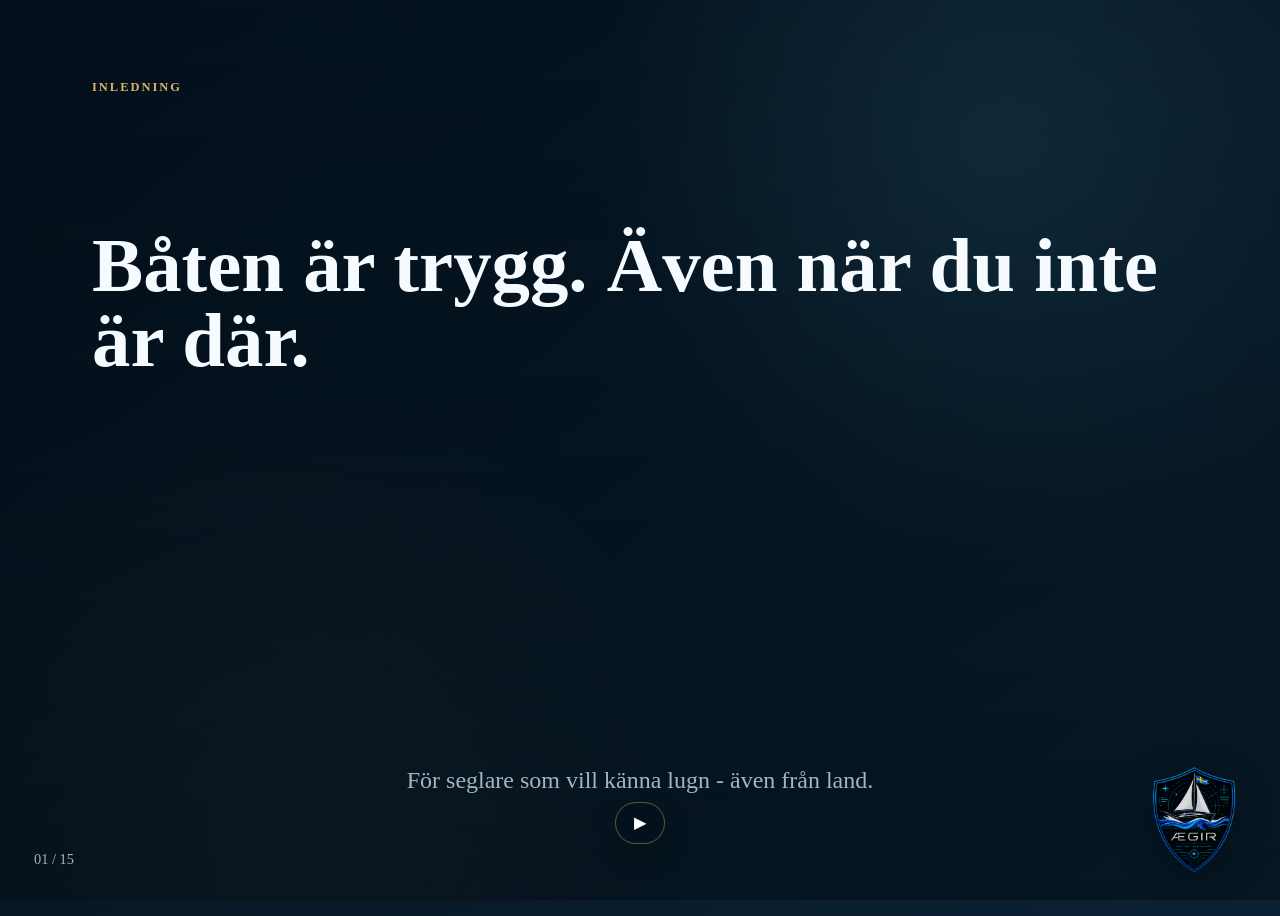
==== index.html @ 5b66734c "Rename Aegir_presentation_final_reviderad_story_v2.html to index.html" ====
﻿<!doctype html>
<html lang="sv">
<head>
  <meta charset="utf-8" />
  <meta name="viewport" content="width=device-width, initial-scale=1" />
  <title>Aegir Telltale - Reviderad Story v2</title>
  <link rel="stylesheet" href="aegir-presentation.css" />
  <link rel="stylesheet" href="aegir-deck-theme.css" />
  <style>
    :root {
      --aegir-navy: #071826;
      --aegir-navy-2: #0b2235;
      --aegir-ink: #eaf6ff;
      --aegir-muted: #9fb6c6;
      --aegir-line: rgba(160, 210, 230, 0.22);
      --aegir-card: rgba(6, 20, 32, 0.68);
      --aegir-card-strong: rgba(9, 31, 48, 0.82);
      --aegir-gold: #d8b36a;
      --aegir-green: #55d68a;
      --aegir-red: #ff6b6b;
      --aegir-blue: #78c8ff;
    }

    body {
      background:
        radial-gradient(circle at 78% 16%, rgba(69, 151, 184, 0.18), transparent 32%),
        linear-gradient(135deg, #04111d 0%, #071826 48%, #0b2235 100%);
      color: var(--aegir-ink);
    }

    .water-background {
      position: fixed;
      inset: 0;
      width: 100%;
      height: 100%;
      object-fit: cover;
      opacity: 0.3;
      z-index: -3;
      filter: saturate(0.9) contrast(1.08) brightness(0.78);
    }

    .deck-shell {
      min-height: 100vh;
      position: relative;
      overflow: hidden;
    }

    .deck-shell::before {
      content: "";
      position: fixed;
      inset: 0;
      pointer-events: none;
      background:
        linear-gradient(180deg, rgba(2, 10, 17, 0.1), rgba(2, 10, 17, 0.48)),
        radial-gradient(circle at 22% 92%, rgba(216, 179, 106, 0.06), transparent 34%);
      z-index: -2;
    }

    .deck-bg,
    .aegir-atmosphere,
    .aegir-vignette,
    .aegir-scanlines,
    .aegir-water-shimmer {
      opacity: 0.18 !important;
    }

    .aegir-vignette {
      background: radial-gradient(ellipse 100% 100% at 50% 50%, transparent 68%, rgba(0, 0, 0, 0.22) 100%) !important;
    }

    .aegir-water-shimmer {
      background: linear-gradient(to top, rgba(0, 30, 55, 0.32), rgba(4, 18, 38, 0.18) 30%, transparent) !important;
    }

    .slide {
      display: none;
      min-height: 100vh;
      padding: 72px 84px 74px;
      box-sizing: border-box;
      position: relative;
      --title-left: 84px;
      --title-top: 72px;
    }

    .slide.active {
      display: grid;
      align-items: center;
    }

    .slide-inner {
      width: min(1180px, 100%);
      margin: 0 auto;
      padding-top: 138px;
      box-sizing: border-box;
    }

    .slide-center {
      display: grid;
      place-items: center;
      text-align: center;
      gap: 26px;
    }

    .eyebrow {
      color: var(--aegir-gold);
      text-transform: uppercase;
      font-size: 0.78rem;
      letter-spacing: 0.16em;
      font-weight: 700;
      margin-bottom: 12px;
    }

    .slide > .slide-inner > .eyebrow,
    .slide > .slide-inner > div:first-child > .eyebrow {
      position: absolute;
      top: var(--title-top);
      left: var(--title-left);
      margin: 0;
      text-align: left;
    }

    h1,
    h2 {
      margin: 0;
      line-height: 1.02;
      letter-spacing: 0;
      color: #f5fbff;
    }

    .slide > .slide-inner > h1,
    .slide > .slide-inner > h2,
    .slide > .slide-inner > div:first-child > h1,
    .slide > .slide-inner > div:first-child > h2 {
      position: absolute;
      top: calc(var(--title-top) + 28px);
      left: var(--title-left);
      width: min(1080px, calc(100vw - 168px));
      max-width: calc(100vw - 168px);
      text-align: left;
      white-space: normal;
    }

    .intro-slide.active {
      display: grid;
      align-items: center;
    }

    .intro-slide > .slide-inner {
      width: min(1040px, 100%);
      padding-top: 0;
      margin: 0 auto;
      display: grid;
      justify-items: start;
      text-align: left;
      gap: 16px;
    }

    .intro-slide > .slide-inner > div:first-child {
      display: grid;
      justify-items: start;
      gap: 14px;
    }

    .intro-slide > .slide-inner > div:first-child > .eyebrow,
    .intro-slide > .slide-inner > div:first-child > h1 {
      position: static !important;
      left: auto;
      top: auto;
      width: auto;
      max-width: 940px;
      text-align: left;
    }

    .intro-slide h1 {
      font-size: clamp(3.2rem, 6vw, 5.7rem);
      line-height: 0.98;
      margin-top: 120px;
    }

    .intro-slide .subtitle {
      position: absolute;
      left: 50%;
      bottom: 112px;
      transform: translateX(-50%);
      margin: 0;
      width: min(780px, calc(100vw - 48px));
      max-width: 780px;
      text-align: center;
      font-size: clamp(1.15rem, 2vw, 1.5rem);
    }

    .intro-slide .sound-placeholder {
      position: absolute;
      left: 50%;
      bottom: 64px;
      transform: translateX(-50%);
      margin: 0;
    }

    h1 {
      max-width: 920px;
      font-size: clamp(3.3rem, 7vw, 6.6rem);
    }

    h2 {
      font-size: clamp(2.6rem, 5.4vw, 5.2rem);
    }

    .subtitle {
      margin: 14px 0 0;
      color: var(--aegir-muted);
      font-size: clamp(1.1rem, 2vw, 1.55rem);
      line-height: 1.35;
      max-width: 900px;
    }

    .speaker-notes,
    .hidden-notes {
      display: none;
    }

    .corner-mark {
      position: absolute;
      top: 34px;
      right: 44px;
      display: flex;
      align-items: center;
      gap: 12px;
      color: rgba(245, 251, 255, 0.82);
      font-weight: 700;
      font-size: 0.95rem;
    }

    .corner-mark img {
      width: 42px;
      height: 42px;
      object-fit: contain;
    }

    .sound-placeholder {
      border: 1px solid rgba(216, 179, 106, 0.34);
      color: var(--aegir-gold);
      padding: 9px 14px;
      border-radius: 999px;
      font-size: 0.86rem;
      background: rgba(4, 17, 29, 0.58);
    }

    .audio-play-button {
      border: 1px solid rgba(216, 179, 106, 0.42);
      color: #fff;
      padding: 11px 18px;
      border-radius: 999px;
      font-size: 0.95rem;
      font-weight: 800;
      background: rgba(4, 17, 29, 0.72);
      cursor: pointer;
      box-shadow: 0 10px 28px rgba(0, 0, 0, 0.24);
    }

    .audio-play-button:hover {
      border-color: rgba(216, 179, 106, 0.72);
      background: rgba(10, 35, 54, 0.82);
    }

    .grid-2 {
      display: grid;
      grid-template-columns: minmax(0, 1fr) minmax(0, 1fr);
      gap: 28px;
      align-items: stretch;
    }

    .grid-3 {
      display: grid;
      grid-template-columns: repeat(3, minmax(0, 1fr));
      gap: 18px;
    }

    .grid-4 {
      display: grid;
      grid-template-columns: repeat(4, minmax(0, 1fr));
      gap: 18px;
    }

    .card,
    .metric,
    .role-card,
    .flow-step,
    .timeline-card,
    .package-card,
    .mv-card {
      background: linear-gradient(180deg, rgba(14, 43, 64, 0.74), rgba(5, 20, 32, 0.72));
      border: 1px solid var(--aegir-line);
      border-radius: 8px;
      box-shadow: 0 18px 46px rgba(0, 0, 0, 0.24);
    }

    .card {
      padding: 24px;
      min-height: 128px;
      display: grid;
      align-content: center;
      gap: 10px;
    }

    .card h3,
    .package-card h3,
    .mv-card h3 {
      margin: 0;
      font-size: 1.18rem;
      color: #fff;
    }

    .card p,
    .package-card p,
    .mv-card p {
      margin: 0;
      color: var(--aegir-muted);
      line-height: 1.4;
    }

    .metric-row {
      display: grid;
      grid-template-columns: repeat(3, minmax(0, 1fr));
      gap: 16px;
      width: 100%;
      margin-top: 28px;
    }

    .market-kpis {
      display: grid;
      grid-template-columns: repeat(4, minmax(0, 1fr));
      gap: 14px;
      width: 100%;
      margin-top: 24px;
    }

    .metric {
      padding: 18px 20px;
      text-align: center;
    }

    .metric strong {
      display: block;
      font-size: clamp(1.55rem, 2.6vw, 2.2rem);
      color: #fff;
      margin-bottom: 4px;
    }

    .metric span {
      color: var(--aegir-muted);
      font-size: 0.9rem;
    }

    .market-note {
      margin: 8px 0 0;
      color: rgba(245, 251, 255, 0.58);
      font-size: 0.82rem;
      line-height: 1.35;
      max-width: 920px;
    }

    .market-slide .market-funnel {
      display: grid;
      grid-template-columns: repeat(3, minmax(0, 1fr));
      width: min(1120px, 100%);
      max-width: 1120px;
      gap: 18px;
      margin-top: 34px;
    }

    .market-slide .funnel-step {
      display: flex;
      flex-direction: column;
      align-items: center;
      justify-content: center;
      text-align: center;
      gap: 12px;
      padding: 24px;
      min-height: 150px;
    }

    .market-slide .funnel-step strong {
      font-size: 1.18rem;
    }

    .market-slide .funnel-step span {
      font-size: 1.18rem;
    }
    .market-slide .funnel-step strong,
    .market-slide .funnel-step span {
      display: block;
      width: 100%;
      text-align: center;
    }

    .market-slide .metric-row {
      margin-top: 28px;
      max-width: 720px;
      gap: 18px;
    }

    .market-slide .metric {
      padding: 24px;
      min-height: 128px;
      display: grid;
      align-content: center;
      justify-items: center;
      text-align: center;
    }

    .market-slide .metric strong {
      font-size: 1.55rem;
    }

    .market-slide .metric span {
      font-size: 0.95rem;
    }

    .activity-metrics {
      grid-template-columns: repeat(2, minmax(260px, 380px));
      justify-content: center;
    }

    .activity-slide h2 {
      font-size: clamp(2.2rem, 4.4vw, 4.25rem);
      white-space: nowrap;
    }

    .activity-slide .slide-inner {
      display: grid;
      justify-items: stretch;
      text-align: left;
      align-content: center;
      min-height: 72vh;
    }

    .activity-grid {
      width: min(1040px, 100%);
      margin-left: auto;
      margin-right: auto;
      justify-content: center;
    }

    .role-grid {
      display: grid;
      grid-template-columns: repeat(5, minmax(0, 1fr));
      gap: 12px;
      margin-top: 26px;
    }

    .role-card {
      min-height: 92px;
      padding: 16px;
      display: grid;
      place-items: center;
      text-align: center;
      color: #fff;
      font-weight: 700;
    }

    .founder-panel {
      min-height: 236px;
      display: grid;
      place-items: center;
      background:
        linear-gradient(135deg, rgba(13, 54, 78, 0.68), rgba(4, 17, 29, 0.86)),
        repeating-linear-gradient(135deg, rgba(255,255,255,0.04) 0 1px, transparent 1px 12px);
      border: 1px solid var(--aegir-line);
      border-radius: 8px;
    }

    .founder-panel::after {
      content: "";
      width: 64px;
      height: 64px;
      border: 1px solid rgba(216, 179, 106, 0.4);
      border-radius: 50%;
      background: radial-gradient(circle, rgba(216, 179, 106, 0.2), transparent 65%);
    }

    .icon-kicker {
      display: inline-grid;
      place-items: center;
      width: 44px;
      height: 44px;
      margin-bottom: 10px;
      color: var(--aegir-gold);
      font-size: 1.45rem;
      font-weight: 900;
    }

    .need-icon-grid .card {
      min-height: 162px;
      align-content: start;
      justify-items: center;
      grid-template-rows: 54px 1fr;
      text-align: center;
    }

    .need-icon-grid .icon-kicker {
      margin: 0;
      align-self: start;
      justify-self: center;
    }

    .need-icon-grid h3 {
      align-self: start;
    }

    .need-alt-slide .slide-inner {
      display: grid;
      align-content: center;
      min-height: 78vh;
    }

    .need-alt-main {
      display: grid;
      grid-template-columns: repeat(2, minmax(0, 1fr));
      gap: 22px;
      width: min(1080px, 100%);
      margin: 28px auto 0;
    }

    .need-alt-main .card {
      min-height: 170px;
      padding: 26px;
    }

    .need-alt-grid {
      display: grid;
      grid-template-columns: repeat(4, minmax(0, 1fr));
      gap: 16px;
      width: min(1120px, 100%);
      margin: 22px auto 0;
    }

    .need-alt-grid .card {
      min-height: 172px;
      padding: 22px 18px;
      text-align: center;
    }

    .need-alt-grid .card h3 {
      font-size: 1.05rem;
      line-height: 1.2;
    }

    .need-alt-grid .card p {
      font-size: 0.92rem;
      line-height: 1.32;
    }

    .need-alt-summary {
      margin: 22px auto 0;
      max-width: 980px;
      text-align: center;
      color: #fff;
      font-weight: 850;
      font-size: 1.12rem;
    }

    .image-focus-slide .slide-inner {
      display: grid;
      place-items: center;
      min-height: 78vh;
      padding-top: 118px;
    }

    .center-slide-image {
      width: min(980px, 100%);
      max-height: 68vh;
      object-fit: contain;
      border-radius: 8px;
      border: 1px solid var(--aegir-line);
      background: rgba(4, 17, 29, 0.58);
      box-shadow: 0 22px 60px rgba(0, 0, 0, 0.34);
    }

    .market-funnel {
      display: grid;
      gap: 14px;
      max-width: 820px;
      margin: 34px auto 0;
    }

    .funnel-step {
      border: 1px solid var(--aegir-line);
      background: rgba(8, 27, 42, 0.7);
      border-radius: 8px;
      padding: 17px 24px;
      display: flex;
      justify-content: space-between;
      gap: 24px;
      align-items: center;
    }

    .funnel-step strong {
      color: #fff;
      font-size: 1.15rem;
    }

    .funnel-step span {
      color: var(--aegir-gold);
      font-weight: 800;
      font-size: 1.18rem;
      white-space: nowrap;
    }

    .business-model {
      display: grid;
      place-items: center;
      min-height: 62vh;
      gap: 32px;
    }

    .business-flow {
      display: grid;
      grid-template-columns: repeat(5, minmax(140px, 1fr));
      gap: 14px;
      width: min(1080px, 100%);
      align-items: stretch;
    }

    .business-slide .business-flow {
      grid-template-columns: repeat(5, minmax(190px, 1fr));
      width: min(1280px, 100%);
      gap: 20px;
    }

    .business-slide .flow-step {
      min-height: 190px;
      padding: 36px 24px;
      font-size: 1.34rem;
      line-height: 1.2;
    }

    .business-slide .flow-step:not(:last-child)::after {
      display: none;
    }

    .flow-step {
      padding: 20px 16px;
      min-height: 126px;
      display: grid;
      place-items: center;
      text-align: center;
      position: relative;
      font-weight: 800;
    }

    .flow-step:not(:last-child)::after {
      content: ">";
      position: absolute;
      right: -12px;
      top: 50%;
      transform: translateY(-50%);
      color: var(--aegir-gold);
      font-weight: 900;
    }

    .package-grid {
      display: grid;
      grid-template-columns: repeat(2, minmax(0, 1fr));
      gap: 24px;
      margin-top: 30px;
    }

    .package-card {
      padding: 24px;
      display: grid;
      gap: 18px;
    }

    .package-head {
      display: flex;
      justify-content: space-between;
      align-items: flex-start;
      gap: 16px;
      border-bottom: 1px solid var(--aegir-line);
      padding-bottom: 16px;
    }

    .price {
      color: var(--aegir-gold);
      font-weight: 900;
      font-size: 1.28rem;
      white-space: nowrap;
    }

    .feature-list {
      display: grid;
      grid-template-columns: repeat(2, minmax(0, 1fr));
      gap: 10px 16px;
      margin: 0;
      padding: 0;
      list-style: none;
    }

    .feature-list li {
      display: flex;
      align-items: center;
      gap: 8px;
      color: var(--aegir-muted);
      font-size: 0.94rem;
      line-height: 1.22;
    }

    .feature-list li.nmea-offset {
      margin-top: 0;
      color: #fff;
      font-weight: 900;
      background: rgba(216, 179, 106, 0.12);
      border: 1px solid rgba(216, 179, 106, 0.36);
      border-radius: 8px;
      padding: 7px 9px;
    }

    .mark {
      display: inline-grid;
      place-items: center;
      width: 20px;
      height: 20px;
      border-radius: 50%;
      flex: 0 0 20px;
      font-size: 0.78rem;
      font-weight: 900;
    }

    .mark.yes {
      color: #052316;
      background: var(--aegir-green);
    }

    .mark.no {
      color: #fff;
      background: var(--aegir-red);
    }

    .position-map {
      width: 100%;
      height: 430px;
      object-fit: contain;
      border-radius: 8px;
      border: 1px solid var(--aegir-line);
      background: rgba(4, 17, 29, 0.5);
      padding: 14px;
      box-sizing: border-box;
    }

    .position-focus {
      display: grid;
      justify-items: center;
      gap: 26px;
      text-align: center;
    }

    .position-focus .position-map {
      width: min(1040px, 100%);
      height: 560px;
      padding: 38px;
      border: 1px solid rgba(160, 210, 230, 0.22);
      background: rgba(4, 17, 29, 0.22);
      box-shadow: none;
      box-sizing: border-box;
    }

    .timeline-grid {
      display: grid;
      grid-template-columns: repeat(4, minmax(0, 1fr));
      gap: 18px;
      width: 100%;
      margin-top: 34px;
    }


    .risk-slide .slide-inner {
      display: grid;
      align-content: center;
      min-height: 78vh;
    }

    .risk-grid {
      display: grid;
      grid-template-columns: repeat(2, minmax(0, 1fr));
      gap: 24px;
      width: min(1120px, 100%);
      margin: 34px auto 0;
    }

    .risk-column {
      background: linear-gradient(180deg, rgba(14, 43, 64, 0.78), rgba(5, 20, 32, 0.76));
      border: 1px solid var(--aegir-line);
      border-radius: 8px;
      box-shadow: 0 18px 46px rgba(0, 0, 0, 0.24);
      padding: 26px;
      min-height: 470px;
    }

    .risk-column h3 {
      margin: 0 0 20px;
      color: var(--aegir-gold);
      font-size: 1.55rem;
      text-align: center;
    }

    .risk-list {
      display: grid;
      grid-template-rows: repeat(4, minmax(88px, 1fr));
      gap: 14px;
      height: 100%;
    }

    .risk-column {
      display: grid;
      grid-template-rows: auto 1fr;
    }

    .risk-item {
      display: grid;
      align-content: center;
      gap: 5px;
      padding: 14px 16px;
      border-radius: 8px;
      background: rgba(8, 27, 42, 0.58);
      border: 2px solid rgba(160, 210, 230, 0.18);
    }

    .risk-item strong {
      color: #fff;
      font-size: 1rem;
      line-height: 1.22;
    }

    .risk-item span {
      color: var(--aegir-muted);
      font-size: 0.92rem;
      line-height: 1.32;
    }

    .risk-item.high {
      border-color: rgba(239, 107, 107, 0.82);
    }

    .risk-item.medium {
      border-color: rgba(232, 202, 88, 0.72);
    }


    .risk-item.seasonal {
      border-color: rgba(176, 124, 255, 0.82);
    }

    .risk-item.low {
      border-color: rgba(85, 214, 138, 0.68);
    }

    .timeline-slide .slide-inner {
      display: grid;
      align-content: center;
      min-height: 78vh;
    }

    .timeline-slide .timeline-grid {
      width: min(1240px, 100%);
      margin-left: auto;
      margin-right: auto;
      align-items: stretch;
      gap: 18px;
    }

    .timeline-card {
      padding: 22px 18px;
      min-height: 178px;
      display: grid;
      gap: 12px;
      align-content: start;
      text-align: center;
    }

    .timeline-slide .timeline-card {
      min-height: 340px;
      padding: 32px 24px;
      align-content: start;
      justify-items: center;
      background: linear-gradient(180deg, rgba(14, 43, 64, 0.78), rgba(5, 20, 32, 0.74));
      border: 1px solid var(--aegir-line);
      box-shadow: 0 18px 46px rgba(0, 0, 0, 0.24);
    }

    .timeline-card strong {
      color: var(--aegir-gold);
      font-size: 1.55rem;
    }

    .timeline-slide .timeline-card strong {
      display: grid;
      place-items: center;
      width: 82px;
      height: 82px;
      border-radius: 8px;
      background: rgba(216, 179, 106, 0.12);
      border: 1px solid rgba(216, 179, 106, 0.3);
      font-size: 1.7rem;
      line-height: 1.18;
      text-align: center;
    }

    .timeline-card .phase {
      color: #fff;
      font-weight: 900;
      font-size: 1.24rem;
      line-height: 1.22;
      min-height: 54px;
      display: grid;
      place-items: center;
      text-align: center;
    }

    .timeline-card span {
      color: var(--aegir-muted);
      line-height: 1.35;
    }

    .timeline-slide .timeline-card span {
      font-size: 1.24rem;
      line-height: 1.34;
      text-align: center;
    }

    .money-layout {
      display: grid;
      grid-template-columns: 0.9fr 1.1fr;
      gap: 26px;
      align-items: stretch;
      margin-top: 34px;
    }

    .sales-flow {
      display: grid;
      gap: 10px;
    }

    .sales-flow div {
      border: 1px solid var(--aegir-line);
      background: rgba(8, 27, 42, 0.72);
      border-radius: 8px;
      padding: 14px 18px;
      font-weight: 800;
      color: #fff;
    }

    .finance-grid {
      display: grid;
      grid-template-columns: repeat(2, minmax(0, 1fr));
      gap: 14px;
    }

    .finance-grid .metric:last-child {
      grid-column: 1 / -1;
    }

    .budget-slide .slide-inner {
      padding-top: 132px;
      display: grid;
      align-content: center;
      min-height: 78vh;
    }

    .budget-note {
      max-width: 1040px;
      color: var(--aegir-muted);
      font-size: 1rem;
      line-height: 1.35;
      margin: 0;
    }

    .budget-table-wrap {
      width: min(1080px, 100%);
      overflow: hidden;
      border: 1px solid var(--aegir-line);
      border-radius: 8px;
      background: rgba(5, 20, 32, 0.7);
      box-shadow: 0 18px 46px rgba(0, 0, 0, 0.24);
    }

    .budget-table {
      width: 100%;
      border-collapse: collapse;
      table-layout: fixed;
      font-size: 0.74rem;
      color: var(--aegir-ink);
    }

    .budget-table th,
    .budget-table td {
      border: 1px solid rgba(160, 210, 230, 0.18);
      padding: 7px 9px;
      vertical-align: top;
      line-height: 1.22;
    }

    .budget-table th {
      background: rgba(216, 179, 106, 0.16);
      color: #fff;
      text-align: left;
      font-weight: 800;
    }

    .budget-table td:first-child,
    .budget-table th:first-child {
      width: 42%;
    }

    .budget-table .section-row td {
      background: rgba(120, 200, 255, 0.08);
      color: var(--aegir-gold);
      font-weight: 900;
      text-transform: uppercase;
      letter-spacing: 0.04em;
      padding-top: 10px;
      padding-bottom: 10px;
    }

    .budget-table .total-row td {
      font-weight: 900;
      color: #fff;
      background: rgba(85, 214, 138, 0.08);
    }

    .economy-highlight-grid {
      display: grid;
      grid-template-columns: repeat(3, minmax(0, 1fr));
      grid-auto-rows: 156px;
      gap: 18px;
      width: min(1060px, 100%);
      margin: 32px auto 0;
    }

    .economy-highlight-grid .metric {
      width: 100%;
      height: 156px;
      min-height: 156px;
      display: grid;
      align-content: center;
      justify-items: center;
      padding: 26px 22px;
      box-sizing: border-box;
      text-align: center;
    }

    .economy-highlight-grid .metric strong {
      font-size: 2rem;
      line-height: 1.05;
      margin-bottom: 8px;
    }

    .economy-highlight-grid .metric span {
      font-size: 0.98rem;
      line-height: 1.25;
    }

    .economy-highlight-grid .metric.primary {
      border-color: rgba(85, 214, 138, 0.48);
      background: linear-gradient(180deg, rgba(20, 72, 54, 0.68), rgba(5, 20, 32, 0.72));
    }

    .economy-mini-flow {
      display: grid;
      grid-template-columns: repeat(5, minmax(0, 1fr));
      grid-auto-rows: 64px;
      gap: 12px;
      width: min(980px, 100%);
      margin: 28px auto 0;
    }

    .economy-mini-flow div {
      border: 1px solid var(--aegir-line);
      background: rgba(8, 27, 42, 0.72);
      border-radius: 8px;
      padding: 0 12px;
      text-align: center;
      color: var(--aegir-muted);
      font-weight: 800;
      font-size: 1.24rem;
      display: grid;
      place-items: center;
      box-sizing: border-box;
    }

    .economy-table-wrap {
      width: min(1060px, 100%);
      margin: 44px auto 0;
      border: 1px solid rgba(216, 179, 106, 0.28);
      border-radius: 8px;
      overflow: hidden;
      box-shadow:
        0 28px 72px rgba(0, 0, 0, 0.42),
        inset 0 1px 0 rgba(255, 255, 255, 0.06);
      background:
        linear-gradient(180deg, rgba(20, 62, 86, 0.82), rgba(5, 20, 32, 0.9)),
        rgba(5, 20, 32, 0.82);
      position: relative;
    }

    .economy-blur-panel {
      width: min(1240px, 100%);
      margin: 40px auto 0;
      padding: 34px;
      border-radius: 8px;
      border: 1px solid rgba(160, 210, 230, 0.18);
      background: rgba(4, 17, 29, 0.42);
      backdrop-filter: blur(14px);
      box-shadow: 0 28px 76px rgba(0, 0, 0, 0.36);
    }

    .economy-blur-panel .economy-table-wrap {
      margin: 0 auto;
    }

    .economy-table-wrap::before {
      content: "";
      position: absolute;
      inset: 0;
      pointer-events: none;
      border-top: 2px solid rgba(216, 179, 106, 0.72);
      opacity: 0.9;
    }

    .economy-table {
      width: 100%;
      border-collapse: separate;
      border-spacing: 0;
      table-layout: fixed;
      color: var(--aegir-ink);
      font-size: 1.25rem;
    }

    .economy-table th {
      background: linear-gradient(180deg, rgba(12, 46, 68, 0.98), rgba(7, 29, 46, 0.98));
      color: #f6fcff;
      padding: 26px 30px;
      text-align: right;
      border-right: 1px solid rgba(216, 179, 106, 0.16);
      border-bottom: 1px solid rgba(216, 179, 106, 0.24);
      font-weight: 900;
      letter-spacing: 0;
    }

    .economy-table th:first-child {
      text-align: left;
      width: 42%;
    }

    .economy-table td {
      padding: 26px 30px;
      border-right: 1px solid rgba(160, 210, 230, 0.16);
      border-bottom: 1px solid rgba(160, 210, 230, 0.14);
      text-align: right;
      background: rgba(7, 25, 39, 0.6);
      font-weight: 700;
    }

    .economy-table tbody tr:nth-child(even) td {
      background: rgba(13, 43, 62, 0.66);
    }

    .economy-table td:first-child {
      text-align: left;
      font-weight: 900;
      color: #fff;
    }

    .economy-table th:last-child,
    .economy-table td:last-child {
      border-right: 0;
    }

    .economy-table tbody tr:last-child td {
      border-bottom: 0;
    }

    .economy-table .result-row td {
      background: linear-gradient(180deg, rgba(85, 214, 138, 0.22), rgba(28, 92, 64, 0.28));
      color: #f6fff9;
      font-weight: 950;
      font-size: 1.35rem;
      border-top: 1px solid rgba(85, 214, 138, 0.46);
      border-bottom: 0;
    }

    .economy-table .result-row td:first-child {
      color: var(--aegir-green);
    }

    .economy-table tbody td:not(:first-child) {
      font-variant-numeric: tabular-nums;
    }

    .growth-path {
      display: grid;
      grid-template-columns: repeat(4, minmax(0, 1fr));
      gap: 12px;
      align-items: center;
      width: min(960px, 100%);
      margin: 32px auto 26px;
    }

    .growth-path div {
      border: 1px solid var(--aegir-line);
      background: rgba(8, 27, 42, 0.72);
      border-radius: 8px;
      padding: 18px;
      text-align: center;
      font-weight: 900;
      color: #fff;
    }

    .investor-grid {
      display: grid;
      grid-template-columns: repeat(5, minmax(0, 1fr));
      gap: 12px;
    }

    .investor-grid .metric {
      padding: 16px 12px;
    }

    .investor-grid .metric strong {
      font-size: 1.22rem;
    }

    .scale-slide .slide-inner {
      display: grid;
      align-content: center;
      min-height: 78vh;
    }

    .scale-slide .subtitle {
      margin-top: 12px;
    }

    .scale-slide .growth-path {
      margin-top: 30px;
      margin-bottom: 22px;
    }

    .scale-cards {
      display: grid;
      grid-template-columns: repeat(4, minmax(0, 1fr));
      gap: 14px;
      width: min(1120px, 100%);
      margin: 0 auto;
    }

    .scale-cards .card {
      min-height: 168px;
      padding: 20px 18px;
      text-align: center;
    }

    .scale-cards .card h3 {
      color: var(--aegir-gold);
      font-size: 1.24rem;
    }

    .scale-cards .card p {
      font-size: 0.92rem;
      line-height: 1.32;
    }

    .scale-slide .investor-grid {
      width: min(980px, 100%);
      grid-template-columns: repeat(4, minmax(0, 1fr));
      margin: 20px auto 0;
      gap: 12px;
    }

    .scale-slide .metric {
      min-height: 104px;
      display: grid;
      align-content: center;
    }

    .scale-summary {
      margin: 18px auto 0;
      color: #fff;
      font-weight: 800;
      text-align: center;
      max-width: 860px;
    }

    .demo-layout {
      display: grid;
      grid-template-columns: 0.58fr 1.42fr;
      gap: 24px;
      align-items: center;
      margin-top: 32px;
    }

    .demo-image {
      width: 100%;
      max-height: 520px;
      object-fit: contain;
      border-radius: 8px;
      border: 1px solid var(--aegir-line);
      background: rgba(4, 17, 29, 0.72);
      box-shadow: 0 22px 60px rgba(0, 0, 0, 0.34);
    }

    .mv-grid {
      display: grid;
      grid-template-columns: repeat(2, minmax(0, 1fr));
      gap: 24px;
      margin-top: 34px;
    }

    .mv-card {
      padding: 32px;
      min-height: 260px;
      display: grid;
      align-content: center;
      gap: 16px;
      text-align: center;
    }

    .closing-emblem {
      width: min(430px, 54vw);
      height: auto;
      object-fit: contain;
      filter: drop-shadow(0 24px 52px rgba(0, 0, 0, 0.45));
    }

    .closing-combined {
      display: grid;
      place-items: center;
      min-height: 74vh;
      text-align: center;
    }

    .closing-combined .closing-emblem {
      width: min(400px, 34vw);
    }

    .closing-row {
      display: grid;
      grid-template-columns: minmax(300px, 1fr) minmax(300px, 400px) minmax(300px, 1fr);
      align-items: center;
      gap: 48px;
      width: min(1120px, 100%);
      margin-top: 0;
      margin-left: auto;
      margin-right: auto;
    }

    .closing-combined .mv-card {
      min-height: 0;
      padding: 0;
      background: transparent;
      border: 0;
      box-shadow: none;
      text-align: center;
      align-self: start;
    }

    .closing-combined .mv-card h3 {
      color: var(--aegir-gold);
      font-size: 2.25rem;
      min-height: 54px;
      display: grid;
      place-items: center;
      margin: 0 0 18px;
      text-align: center;
    }

    .closing-combined .mv-card p {
      color: var(--aegir-muted);
      font-size: 1.42rem;
      line-height: 1.5;
      max-width: 430px;
      margin: 0 auto;
      text-align: center;
    }

    .closing-values {
      position: absolute;
      left: 50%;
      bottom: 86px;
      transform: translateX(-50%);
      display: flex;
      justify-content: center;
      gap: 72px;
      width: min(980px, calc(100vw - 96px));
      color: var(--aegir-gold);
      font-style: italic;
      font-size: 1.28rem;
      letter-spacing: 0;
    }
    .deck-controls {
      position: fixed;
      right: 32px;
      bottom: 26px;
      display: grid;
      place-items: center;
      z-index: 20;
    }

    body.final-slide-active .deck-controls {
      display: none;
    }

    .deck-controls img {
      width: 108px;
      height: 108px;
      object-fit: contain;
      opacity: 0.86;
      filter: drop-shadow(0 10px 22px rgba(0, 0, 0, 0.34));
    }

    .slide-count {
      position: fixed;
      left: 34px;
      bottom: 32px;
      color: rgba(245, 251, 255, 0.68);
      font-size: 0.9rem;
      z-index: 20;
    }

    @media (max-width: 980px) {
      .slide {
        padding: 64px 24px 82px;
      }

      .grid-2,
      .money-layout,
      .demo-layout,
      .mv-grid,
      .package-grid {
        grid-template-columns: 1fr;
      }

      .grid-3,
      .grid-4,
      .metric-row,
      .market-kpis,
      .role-grid,
      .timeline-grid,
      .investor-grid,
      .business-flow,
      .growth-path {
        grid-template-columns: 1fr;
      }

      .flow-step:not(:last-child)::after {
        display: none;
      }

      .feature-list {
        grid-template-columns: 1fr;
      }
    }
  </style>
</head>
<body>
  <video id="waterBackground" class="water-background" autoplay muted loop playsinline aria-hidden="true">
    <source src="https://3kkb5uvxojhzy.ok.kimi.link/videos/nature-ocean.mp4" type="video/mp4">
  </video>

  <main class="deck-shell" aria-live="polite">
    <section class="slide active intro-slide" data-title="Inledning">
      <div class="slide-inner slide-center">
        <div class="eyebrow">Inledning</div>
        <h1>Båten är trygg. Även när du inte är där.</h1>
        <p class="subtitle">För seglare som vill känna lugn - även från land.</p>
        <button class="sound-placeholder audio-play-button" type="button" id="seagullPlayButton" aria-label="Spela måsljud">▶</button>
        <audio id="seagullAudio" src="seagull.mp3" preload="auto" loop></audio>
      </div>
      <aside class="speaker-notes">Tänk er känslan. Båtsäsongen 2026 är i full gång. Ni sitter hemma en tisdagskväll i Göteborg och det drar in ett plötsligt, kraftigt sommarregn med kulingbyar. Din ögonsten ligger förtöjd i Hinsholmskilen. Håller förtöjningarna? Orkar batteriet driva kylskåpet och länspumpen? Har det börjat läcka in fukt? De flesta seglare tvingas kasta sig i bilen mitt i natten av ren oro. Vi startade Ægir för att ge dig lugn i själen. Vi är båtens osynliga indikator.</aside>
    </section>

    <section class="slide" data-title="Vilka är vi?">
      <div class="slide-inner">
        <div class="eyebrow">Bolag & team</div>
        <h2>Vilka är vi?</h2>
        <p class="subtitle">För seglare, av seglare</p>
        <div class="role-grid">
          <div class="role-card">VD / Affärsansvarig</div>
          <div class="role-card">CTO / Teknik & IoT</div>
          <div class="role-card">Sälj & marknad</div>
          <div class="role-card">Produkt & kundlösning</div>
          <div class="role-card">Ekonomi & drift</div>
        </div>
        <div style="margin: 26px auto 0; max-width: 680px;">
          <div class="card" style="text-align: center;">
            <h3>Bolagsform: Aktiebolag</h3>
            <p>Vi bygger lösningen utifrån verkliga seglarbehov.</p>
            <p>Fem grundare med tydliga ansvarsområden.</p>
          </div>
        </div>
        <div class="metric-row">
          <div class="metric"><strong>5</strong><span>grundare</span></div>
          <div class="metric"><strong>75 000 kr</strong><span>investerat var</span></div>
          <div class="metric"><strong>100%</strong><span>tid år 1</span></div>
        </div>
      </div>
      <aside class="speaker-notes">Vi som gör detta är fem högutbildade specialister, men framför allt: vi är seglare. Vi förstår målgruppens behov och vi pratar deras språk. Vi driver Ægir som aktiebolag för att skapa trovärdighet, trygghet och långsiktighet mot både kunder, partners och investerare. För att visa hur mycket vi tror på bolaget har vi investerat 75 000 kronor var från egen ficka och går in med 100 % av vår tid under år 1.</aside>
    </section>

    <section class="slide" data-title="Behovet">
      <div class="slide-inner">
        <div class="eyebrow">Marin nisch</div>
        <h2>Behovet</h2>
        <p class="subtitle">Varför just segelbåtar?</p>
        <div class="grid-2" style="margin-top: 34px;">
          <div class="card"><h3>Segelbåtsägare saknar enkel överblick när båten ligger obevakad.</h3></div>
          <div class="card"><h3>Ägaren vill segla - inte agera IT-tekniker.</h3></div>
        </div>
        <div class="grid-4 need-icon-grid" style="margin-top: 18px;">
          <div class="card"><span class="icon-kicker">⚡</span><h3>Batteri & landström</h3></div>
          <div class="card"><span class="icon-kicker">≈</span><h3>Fukt & vatteninträngning</h3></div>
          <div class="card"><span class="icon-kicker">⌖</span><h3>GPS & rörelse</h3></div>
          <div class="card"><span class="icon-kicker">☁</span><h3>Väder & marina förhållanden</h3></div>
        </div>
      </div>
      <aside class="speaker-notes">Varför just segelbåtar? Segelbåtar är extremt komplexa tekniska plattformar. De har elsystem, batterier, landström, pumpar, sensorer, fuktproblem och rör sig i en miljö som ständigt förändras. Samtidigt vill ägaren segla - inte felsöka teknik. Det är här vår nisch blir stark.</aside>
    </section>

    <section class="slide market-slide" data-title="Marknadsanalys">
      <div class="slide-inner slide-center">
        <div>
          <div class="eyebrow">Målgrupp & potential</div>
          <h2>Marknadsanalys</h2>
        </div>
        <div class="market-funnel">
          <div class="funnel-step"><strong>Sverige</strong><span>ca 78 000 segelbåtar</span></div>
          <div class="funnel-step"><strong>Västkusten</strong><span>ca 18 000–22 000 segelbåtar</span></div>
          <div class="funnel-step"><strong>Göteborg</strong><span>ca 6 000–8 000 segelbåtar</span></div>
        </div>
        <div class="metric-row" style="grid-template-columns: repeat(2, minmax(0, 1fr)); max-width: 720px;">
          <div class="metric"><strong>År 1-mål</strong><span>25 kunder</span></div>
          <div class="metric"><strong>ca 0,3%</strong><span>av Göteborgsmarknaden</span></div>
        </div>
      </div>
      <aside class="speaker-notes">Det finns inget exakt, offentligt register över varje enskild fritidsbåt eftersom Sverige saknar obligatoriskt båtregister. Däremot genomför Transportstyrelsen regelbundet Båtlivsundersökningen, som ger en god statistisk bild av marknaden. Enligt Transportstyrelsens data finns drygt 1,3 miljoner fritidsbåtar i sjödugligt skick i Sverige. Segelbåtar utgör ungefär 6 procent av det totala båtbeståndet, vilket motsvarar cirka 78 000 segelbåtar. Av dessa är cirka 48 000 större segelbåtar avsedda för övernattning.

Västkusten är tillsammans med Stockholms skärgård ett av Sveriges båttätaste områden. Historiskt står Västkusten för cirka 20–25 procent av landets båtliv, och koncentrationen av segelbåtar är särskilt stark på grund av goda seglingsförhållanden i Kattegatt och Skagerrak. En rimlig uppskattning är därför att det finns cirka 18 000–22 000 segelbåtar på Västkusten.

Göteborgsregionen, inklusive Öckerö, norra och södra skärgården, utgör kärnan av Västkustens båtliv. Området har flera stora båtklubbar och hamnar, exempelvis GKSS i Långedrag och Hinsholmskilen. Göteborgsområdet kan uppskattas ha omkring en tredjedel av Västkustens segelbåtar, vilket motsvarar cirka 6 000–8 000 segelbåtar med hemmahamn i eller nära Göteborg.

Även om segelbåtar är en mindre andel av det totala båtbeståndet står de för en stor andel av övernattningar, längre semestrar och högre investeringsvilja. Det gör målgruppen särskilt relevant för Ægirs abonnemangsbaserade trygghetslösning.</aside>
    </section>

    <section class="slide" data-title="Telltale powered by Garmin">
      <div class="slide-inner slide-center">
        <div>
          <div class="eyebrow">Strategiskt partnerskap</div>
          <h2>Telltale powered by Garmin</h2>
          <p class="subtitle">Världsledande hårdvara i abonnemanget - utan hög starttröskel för kunden.</p>
        </div>
        <div class="card" style="margin-top: 30px; width: min(760px, 100%); text-align: left;">
          <p>• 5-årigt ramavtal med Garmin</p>
          <p>• Världsledande hårdvara med fulla garantier</p>
          <p>• Garmin Technical-support</p>
          <p>• Hårdvara ingår i abonnemanget</p>
          <p>• Låg starttröskel för kunden</p>
          <p>• Återanvändbar utrustning vid avslutat abonnemang</p>
        </div>
      </div>
      <aside class="speaker-notes">Vi har eliminerat den största risken i branschen genom att säkra ett 5-årigt ramavtal med Garmin. Vi köper världsledande hårdvara med fulla garantier, men kunden äger den inte - den ingår i abonnemanget. Det ger en extremt låg tröskel in för kunden. Om en kund mot förmodan säger upp tjänsten efter bindningstiden återanvänder vi hårdvaran till nästa kund. Det gör att kostnaden för kund nummer två blir noll kronor.</aside>
    </section>

    <section class="slide business-slide" data-title="Affärsmodell">
      <div class="slide-inner slide-center business-model">
        <div>
          <div class="eyebrow">Värdeskapande</div>
          <h2>Affärsmodell</h2>
          <p class="subtitle">Fast månadsavgift, inkluderad hårdvara och återkommande intäkter.</p>
        </div>
        <div class="business-flow">
          <div class="flow-step">Hårdvara ingår</div>
          <div class="flow-step">Installation</div>
          <div class="flow-step">Abonnemang</div>
          <div class="flow-step">Support & analys</div>
          <div class="flow-step">Återanvändning</div>
        </div>
      </div>
      <aside class="speaker-notes">Vi tar bort kundens största tröskel: hårdvaruinvesteringen. Kunden betalar en fast månadsavgift där hårdvara, installation, app, support och analys ingår. Ægir äger hårdvaran och kan återanvända den. Det ger återkommande intäkter, stark kundrelation och bättre kontroll över kvaliteten.</aside>
    </section>

    <section class="slide" data-title="Paketering">
      <div class="slide-inner">
        <div class="eyebrow">Två paket</div>
        <h2>Paketering</h2>
        <div class="package-grid">
          <article class="package-card">
            <div class="package-head">
              <div>
                <h3>Telltale Kompakt</h3>
                <p>Mindre segelbåtar, 26-36 fot</p>
              </div>
              <div class="price">699 kr/mån</div>
            </div>
            <h3>Vad ingår?</h3>
            <ul class="feature-list">
              <li><span class="mark yes">✓</span>Central gateway</li>
              <li><span class="mark yes">✓</span>Batterivakt</li>
              <li><span class="mark yes">✓</span>Larm</li>
              <li><span class="mark yes">✓</span>Fukt-/temperatursensor</li>
              <li><span class="mark yes">✓</span>Geofence/GPS</li>
              <li><span class="mark yes">✓</span>App</li>
              <li><span class="mark yes">✓</span>Historik</li>
              <li><span class="mark yes">✓</span>Analyser</li>
              <li><span class="mark yes">✓</span>Support</li>
              <li><span class="mark yes">✓</span>Landströmsvakt</li>
            </ul>
          </article>
          <article class="package-card">
            <div class="package-head">
              <div>
                <h3>Telltale Plus</h3>
                <p>Större segelbåtar, 36 fot+</p>
              </div>
              <div class="price">1 199 kr/mån</div>
            </div>
            <h3>Vad ingår?</h3>
            <ul class="feature-list">
              <li><span class="mark yes">✓</span>Central gateway</li>
              <li><span class="mark yes">✓</span>Batterivakt</li>
              <li><span class="mark yes">✓</span>Larm</li>
              <li><span class="mark yes">✓</span>Fukt-/temperatursensor</li>
              <li><span class="mark yes">✓</span>Geofence/GPS</li>
              <li><span class="mark yes">✓</span>App</li>
              <li><span class="mark yes">✓</span>Historik</li>
              <li><span class="mark yes">✓</span>Analyser</li>
              <li><span class="mark yes">✓</span>Support</li>
              <li class="nmea-offset"><span class="mark yes">✓</span>NMEA 2000-integration</li>
              <li><span class="mark yes">✓</span>Landströmsvakt</li>
            </ul>
          </article>
        </div>
      </div>
      <aside class="speaker-notes">Paketeringen bygger på enkel logik. Mindre båtar har ofta färre system och behöver en trygg baslösning. Större båtar har fler komponenter, större elsystem och högre krav. Därför har vi två tydliga paket som kunden lätt kan förstå.</aside>
    </section>

    <section class="slide" data-title="Varför Telltale?">
      <div class="slide-inner position-focus">
        <div class="eyebrow">Position</div>
        <h2>Varför Telltale?</h2>
        <img class="position-map" src="position.png" alt="Positioneringsdiagram för Ægir och konkurrenter" />
      </div>
      <aside class="speaker-notes">Det som skiljer oss är kombinationen. Sensar är mer produktfokuserade. Axians och Siemens har teknisk kompetens men saknar vår marina spets. Ægir äger positionen där maritim nisch, kundanpassning och löpande konsultstöd möts.</aside>
    </section>

    <section class="slide activity-slide" data-title="Aktivitetsplan för marknadsföring">
      <div class="slide-inner">
        <div class="eyebrow">Första kunderna</div>
        <h2>Aktivitetsplan för marknadsföring</h2>
        <div class="grid-4 activity-grid" style="margin-top: 34px;">
          <div class="card"><h3>Pilotfas</h3></div>
          <div class="card"><h3>Personlig försäljning</h3></div>
          <div class="card"><h3>Båtevenemang och mässor</h3></div>
          <div class="card"><h3>Digital marknadsföring</h3></div>
        </div>
        <div class="metric-row activity-metrics">
          <div class="metric"><strong>Göteborg</strong><span>startpunkt</span></div>
          <div class="metric"><strong>Västkusten</strong><span>fokus</span></div>
        </div>
      </div>
      <aside class="speaker-notes">Vi börjar där förtroendet redan finns: båtklubbar, hamnar och lokala relationer. Pilotkunder ger oss referenser och kundcase. Därefter skalar vi via event, mässor och digital marknadsföring mot segelbåtsägare i Göteborg och på Västkusten.</aside>
    </section>

    <section class="slide budget-slide" data-title="Ekonomi">
      <div class="slide-inner">
        <div class="eyebrow">Säljprocess & budget</div>
        <h2>Ekonomi</h2>
        <div class="economy-blur-panel">
          <div class="economy-table-wrap">
          <table class="economy-table" aria-label="Ekonomitabell för år 1 och år 2">
            <thead>
              <tr>
                <th></th>
                <th>År 1 (25 kunder)</th>
                <th>År 2 (200 kunder)</th>
              </tr>
            </thead>
            <tbody>
              <tr>
                <td>Kunder</td>
                <td>25</td>
                <td>200</td>
              </tr>
              <tr>
                <td>Intäkter</td>
                <td>269 700 kr</td>
                <td>2 157 600 kr</td>
              </tr>
              <tr>
                <td>Utgifter</td>
                <td>147 000 kr</td>
                <td>1 983 780 kr</td>
              </tr>
              <tr class="result-row">
                <td>Resultat (EBIT)</td>
                <td>+122 700 kr</td>
                <td>+173 820 kr</td>
              </tr>
            </tbody>
          </table>
        </div>
        </div>
      </div>
      <aside class="speaker-notes">Ekonomisliden visar endast huvudraderna från resultatbudgeten: kunder, intäkter, utgifter och resultat. År 1 bygger på 25 kunder med intäkter på 269 700 kr, utgifter på 147 000 kr och EBIT på +122 700 kr. År 2 bygger på 200 kunder med intäkter på 2 157 600 kr, utgifter på 1 983 780 kr och EBIT på +173 820 kr.</aside>
    </section>

    <section class="slide risk-slide" data-title="Riskanalys">
      <div class="slide-inner">
        <div>
          <div class="eyebrow">Riskanalys</div>
          <h2>Riskanalys</h2>
        </div>
        <div class="risk-grid">
          <div class="risk-column">
            <h3>Risk</h3>
            <div class="risk-list">
              <div class="risk-item high"><strong>Installationsflaskhals</strong><span>Hög efterfrågan kan göra att teamet inte hinner installera i tid.</span></div>
              <div class="risk-item medium"><strong>Mjukvarufel / API-drop</strong><span>Garmins dataströmmar kan synka fel och skapa falsklarm.</span></div>
              <div class="risk-item seasonal"><strong>Säsongsvariation</strong><span>Försäljningen är svagare när båten står på land.</span></div>
              <div class="risk-item low"><strong>Kundtapp efter bindningstid</strong><span>Kunder kan säga upp abonnemanget efter avtalstid.</span></div>
            </div>
          </div>
          <div class="risk-column">
            <h3>Åtgärd</h3>
            <div class="risk-list">
              <div class="risk-item high"><strong>Kontrollerad utrullning</strong><span>Tidsbokning, checklistor och möjlighet att ta in extra installationsresurser.</span></div>
              <div class="risk-item medium"><strong>Robust betatestning</strong><span>Omfattande testning på egna båtar och mjukvaruarkitektur med skydd mot feldata.</span></div>
              <div class="risk-item seasonal"><strong>Anpassat budskap per kvartal</strong><span>Trygghet vid stöld/skvaller på hösten och batterivakt inför vintern.</span></div>
              <div class="risk-item low"><strong>Återanvändbar hårdvara</strong><span>Sensorer återanvänds hos nästa kund, vilket skyddar marginalen.</span></div>
            </div>
          </div>
        </div>
      </div>
      <aside class="speaker-notes">Riskanalysen fokuserar på de viktigaste riskerna: installationskapacitet, mjukvarufel, säsongsvariation och kundtapp. Åtgärderna bygger på kontrollerad utrullning, betatestning, kvartalsanpassad försäljning och återanvändbar hårdvara.</aside>
    </section>
    <section class="slide timeline-slide" data-title="Tidsplan">
      <div class="slide-inner slide-center">
        <div>
          <div class="eyebrow">Checkpoints och milstolpar</div>
          <h2>Tidsplan</h2>
        </div>
        <div class="timeline-grid">
          <div class="timeline-card"><strong>Q3</strong><div class="phase">Operativ etablering</div><span>Slutföra Telltale-plattformen<br>Integrera Garmin-lösningen<br>Forma installation & support</span></div>
          <div class="timeline-card"><strong>Q4</strong><div class="phase">Pilotfas</div><span>Rekrytera 5-10 pilotkunder<br>Installera utrustning<br>Testa i verklig miljö<br>Starta marknadsföring<br>Samla kundfeedback</span></div>
          <div class="timeline-card"><strong>Q1</strong><div class="phase">Marknadsförberedelse</div><span>Optimera tjänsten<br>Ta fram kundcase<br>Påbörja försäljning</span></div>
          <div class="timeline-card"><strong>Q2</strong><div class="phase">Kommersiell lansering</div><span>Full lansering av Telltale<br>Kundanskaffning<br>Installation & onboarding<br>Uppföljning mot 25 kunder</span></div>
        </div>
      </div>
      <aside class="speaker-notes">Vi lanserar i juni 2026. Först etableras plattform, Garmin-integration och installationsprocess. Därefter följer en pilotfas med 5–10 kunder i verklig miljö. Under Q1 optimeras tjänsten och kundcase tas fram. Under Q2 sker kommersiell lansering, kundanskaffning och uppföljning mot målet om 25 kunder år 1.</aside>
    </section>

    <section class="slide scale-slide" data-title="Skalbarhet & investeringsincitament">
      <div class="slide-inner slide-center">
        <div>
          <div class="eyebrow">Tillväxtcase</div>
          <h2>Skalbarhet & investeringsincitament</h2>
        </div>
        <div class="scale-cards">
          <div class="card"><h3>Låg risk</h3><p>Lokal start, låga fasta kostnader och liten marknadsandel krävs för tidig lönsamhet.</p></div>
          <div class="card"><h3>Skalbar modell</h3><p>Abonnemang, standardiserad installation och återanvändbar hårdvara ger skalbarhet.</p></div>
          <div class="card"><h3>Tydlig expansion</h3><p>Efter Göteborg kan modellen skalas till Västkusten, Sverige och Norden.</p></div>
          <div class="card"><h3>Investerarvärde</h3><p>Tidigt ägarskap innan modellen bevisas och bolagets värdering kan öka.</p></div>
        </div>
        <div class="investor-grid">
          <div class="metric"><strong>25 kunder</strong><span>första mål</span></div>
          <div class="metric"><strong>200 kunder</strong><span>stark lönsamhetsnivå</span></div>
          <div class="metric"><strong>500 abonnemang</strong><span>över 4 mkr/år</span></div>
          <div class="metric"><strong>78 000 segelbåtar</strong><span>svensk expansionsmarknad</span></div>
        </div>
        <p class="scale-summary">Vi söker inte kapital för att överleva - vi söker kapital för att accelerera.</p>
      </div>
      <aside class="speaker-notes">Ægir har en skalbar modell eftersom intäkterna är återkommande, installationen kan standardiseras och hårdvaran kan återanvändas. Starten sker lokalt i Göteborg där behovet och köpkraften är tydlig. När de första kunderna och referenserna är säkrade kan modellen stegvis skalas till Västkusten, Sverige och därefter Norden. Investerare får möjlighet till tidigt ägarskap i en nischad maritim plattform innan expansionen ökar bolagets värde.</aside>
    </section>

    <section class="slide" data-title="Demo av Telltale">
      <div class="slide-inner">
        <div class="eyebrow">Produktupplevelse</div>
        <h2>Demo av Telltale</h2>
        <div class="demo-layout">
          <div class="grid-3" style="grid-template-columns: 1fr; gap: 14px;">
            <div class="card"><h3>Dashboard</h3><p>Status, varningar och historik.</p></div>
            <div class="card"><h3>Mobilvy</h3><p>Snabb överblick från land.</p></div>
            <div class="card"><h3>Larmflöde</h3><p>Rätt signal vid rätt tid.</p></div>
          </div>
          <img class="demo-image" src="dashboard.jpg" alt="Demo/mockup av Telltale-dashboard" />
        </div>
      </div>
      <aside class="speaker-notes">Här visar vi hur kunden möter lösningen i praktiken: en enkel överblick, tydliga varningar och historik som gör det lätt att förstå båtens status utan tekniskt krångel.</aside>
    </section>

    <section class="slide" data-title="Avslutning">
      <div class="slide-inner closing-combined">
        <div class="closing-row">
          <article class="mv-card">
            <h3>Mission</h3>
            <p>Vi hjälper segelbåtsägare att upptäcka risker tidigt, förebygga skador och känna större trygghet genom smart och lättillgänglig övervakning av båten.</p>
          </article>
          <img class="closing-emblem" src="Aegir_Emblem.png" alt="Ægir emblem" />
          <article class="mv-card">
            <h3>Vision</h3>
            <p>Att skapa ett tryggare och mer intelligent båtliv genom teknik som gör det enklare att förstå, förebygga och agera.</p>
          </article>
        </div>
        <div class="closing-values"><span>Trygghet</span><span>Pålitlighet</span><span>Kundfokus</span><span>Enkelhet</span><span>Långsiktighet</span></div>
      </div>
      <aside class="speaker-notes">Missionen beskriver vad vi gör för kunden här och nu. Visionen beskriver den större riktningen: ett tryggare och mer intelligent båtliv där tekniken hjälper båtägaren förstå, förebygga och agera i tid. Avslutningsslide med Ægir-emblemet.</aside>
    </section>
  </main>

  <div class="slide-count" id="slideCount">01 / 15</div>
  <div class="deck-controls" aria-label="Presentationsnavigation">
    <img src="Aegir_Emblem.png" alt="Ægir emblem" />
  </div>

  <script src="aegir-presentation.js"></script>
  <script>
    (() => {
      const slides = Array.from(document.querySelectorAll('.slide'));
      const counter = document.getElementById('slideCount');
      const prev = document.getElementById('prevSlide');
      const next = document.getElementById('nextSlide');
      const video = document.getElementById('waterBackground');
      const seagullAudio = document.getElementById('seagullAudio');
      const seagullPlayButton = document.getElementById('seagullPlayButton');
      let index = slides.findIndex((slide) => slide.classList.contains('active'));
      if (index < 0) index = 0;

      const render = () => {
        slides.forEach((slide, i) => slide.classList.toggle('active', i === index));
        counter.textContent = `${String(index + 1).padStart(2, '0')} / ${String(slides.length).padStart(2, '0')}`;
        document.body.classList.toggle('video-active', index === 0);
        document.body.classList.toggle('final-slide-active', index === slides.length - 1);
        if (video) {
          if (index === 0) video.play().catch(() => {});
          else video.pause();
        }
        if (index !== 0 && seagullAudio && !seagullAudio.paused) {
          seagullAudio.pause();
          seagullAudio.currentTime = 0;
          if (seagullPlayButton) seagullPlayButton.textContent = '▶';
        }
      };

      const go = (delta) => {
        index = (index + delta + slides.length) % slides.length;
        render();
      };

      prev?.addEventListener('click', () => go(-1));
      next?.addEventListener('click', () => go(1));
      seagullPlayButton?.addEventListener('click', () => {
        if (!seagullAudio) return;
        if (seagullAudio.paused) {
          seagullAudio.play().then(() => {
            seagullPlayButton.textContent = '⏸';
          }).catch(() => {});
        } else {
          seagullAudio.pause();
          seagullPlayButton.textContent = '▶';
        }
      });
      seagullAudio?.addEventListener('ended', () => {
        if (seagullPlayButton) seagullPlayButton.textContent = '▶';
      });
      window.addEventListener('keydown', (event) => {
        if (['ArrowRight', 'PageDown', ' '].includes(event.key)) go(1);
        if (['ArrowLeft', 'PageUp'].includes(event.key)) go(-1);
      });

      render();
    })();
  </script>
</body>
</html>
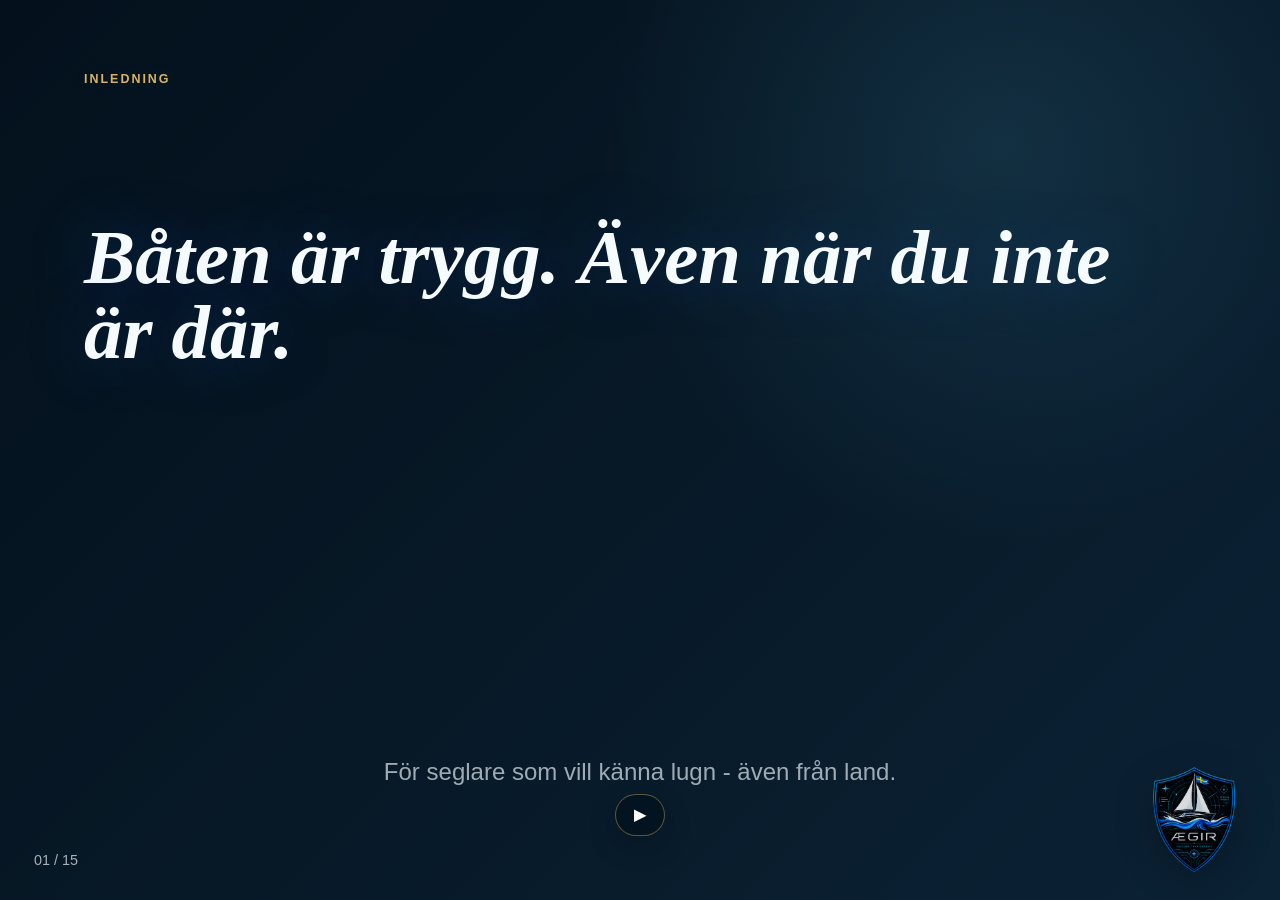
==== commit f9899074: "Update index.html" ====
--- a/index.html
+++ b/index.html
@@ -3,7 +3,7 @@
 <head>
   <meta charset="utf-8" />
   <meta name="viewport" content="width=device-width, initial-scale=1" />
-  <title>Aegir Telltale - Reviderad Story v2</title>
+  <title>Aegir Telltale</title>
   <link rel="stylesheet" href="aegir-presentation.css" />
   <link rel="stylesheet" href="aegir-deck-theme.css" />
   <style>
--- a/aegir-presentation.css
+++ b/aegir-presentation.css
@@ -0,0 +1,858 @@
+:root {
+  --ink: #f4fbff;
+  --muted: #bdd1da;
+  --aqua: #55e6d2;
+  --deep: #04121a;
+  --panel: rgba(4, 19, 29, .70);
+  --panel-strong: rgba(4, 19, 29, .84);
+  --line: rgba(170, 233, 241, .28);
+}
+
+* { box-sizing: border-box; }
+html, body { width: 100%; height: 100%; margin: 0; overflow: hidden; }
+body {
+  background: var(--deep);
+  color: var(--ink);
+  font-family: Inter, Aptos, "Segoe UI", Arial, sans-serif;
+}
+
+.water-background {
+  position: fixed;
+  inset: 0;
+  width: 100%;
+  height: 100%;
+  z-index: -3;
+  pointer-events: none;
+  object-fit: cover;
+}
+
+.veil {
+  position: fixed;
+  inset: 0;
+  z-index: -2;
+  pointer-events: none;
+  background:
+    radial-gradient(circle at 78% 20%, rgba(85, 230, 210, .12), transparent 28%),
+    linear-gradient(90deg, rgba(0, 13, 22, .68), rgba(0, 19, 28, .22) 58%, rgba(0, 13, 22, .48)),
+    linear-gradient(0deg, rgba(0, 8, 15, .48), rgba(0, 15, 22, .08));
+}
+
+.slides { width: 100%; height: 100%; }
+.slide {
+  position: absolute;
+  inset: 0;
+  display: grid;
+  grid-template-rows: auto 1fr auto;
+  gap: clamp(14px, 2vw, 24px);
+  padding: clamp(28px, 5vw, 76px);
+  opacity: 0;
+  transform: translateX(2.5%) scale(.992);
+  transition: opacity .42s ease, transform .42s ease;
+  pointer-events: none;
+}
+.slide.active { opacity: 1; transform: translateX(0) scale(1); pointer-events: auto; }
+
+.center-content,
+.solution-combined,
+.mission-vision-slide,
+.consulting-slide,
+.scenario-value-slide,
+.swot-slide {
+  grid-template-rows: auto auto minmax(0, 1fr) auto;
+}
+.positioning-slide,
+.competitor-slide {
+  grid-template-rows: auto auto auto minmax(0, 1fr) auto;
+}
+
+.center-content > :not(.eyebrow):not(h2):not(.meta),
+.solution-combined > :not(.eyebrow):not(h2):not(.meta),
+.consulting-slide > :not(.eyebrow):not(h2):not(.meta),
+.scenario-value-slide > :not(.eyebrow):not(h2):not(.meta),
+.swot-slide > :not(.eyebrow):not(h2):not(.meta),
+.positioning-slide > :not(.eyebrow):not(h2):not(.meta):not(.lead),
+.competitor-slide > :not(.eyebrow):not(h2):not(.meta):not(.lead) {
+  align-self: center;
+  justify-self: center;
+}
+
+.eyebrow {
+  color: var(--aqua);
+  font-size: clamp(12px, 1.1vw, 17px);
+  font-weight: 800;
+  letter-spacing: .22em;
+  text-transform: uppercase;
+}
+
+h1, h2, h3, p { margin: 0; }
+h1 {
+  max-width: 1000px;
+  font-size: clamp(72px, 10vw, 154px);
+  line-height: .9;
+  letter-spacing: -.08em;
+}
+h2 {
+  max-width: 1120px;
+  font-size: clamp(38px, 5.2vw, 82px);
+  line-height: .98;
+  letter-spacing: -.055em;
+}
+h3 { font-size: clamp(18px, 1.85vw, 27px); letter-spacing: -.03em; }
+p, li { font-size: clamp(17px, 1.45vw, 24px); line-height: 1.38; }
+
+.hero {
+  align-self: center;
+  display: grid;
+  gap: 22px;
+  max-width: 1160px;
+}
+.hero-with-emblem {
+  width: min(100%, 1380px);
+  max-width: none;
+  grid-template-columns: minmax(0, 1.55fr) minmax(240px, .9fr);
+  align-items: center;
+  column-gap: clamp(36px, 6vw, 96px);
+}
+.hero-copy {
+  display: grid;
+  gap: 22px;
+}
+.emblem-wrap {
+  justify-self: center;
+  display: grid;
+  place-items: center;
+  padding: clamp(18px, 2.5vw, 38px);
+}
+.hero-emblem {
+  width: clamp(220px, 28vw, 430px);
+  max-height: 70vh;
+  object-fit: contain;
+  filter: drop-shadow(0 24px 50px rgba(0, 0, 0, .38)) drop-shadow(0 0 28px rgba(85, 230, 210, .13));
+}
+.hero p, .subtitle {
+  max-width: 900px;
+  color: var(--muted);
+  font-size: clamp(20px, 2vw, 34px);
+}
+.lead { color: var(--ink) !important; }
+.positioning-slide .lead,
+.competitor-slide .lead {
+  max-width: min(100%, 1120px);
+  color: #dff8fb !important;
+  font-size: clamp(16px, 1.22vw, 21px);
+}
+
+.grid {
+  align-self: center;
+  display: grid;
+  grid-template-columns: repeat(3, minmax(0, 1fr));
+  gap: 18px;
+  width: min(100%, 1380px);
+}
+.grid.four { grid-template-columns: repeat(4, minmax(0, 1fr)); }
+.grid.six { grid-template-columns: repeat(3, minmax(0, 1fr)); }
+
+.card, .chip {
+  border: 1px solid var(--line);
+  border-radius: 22px;
+  background: var(--panel);
+  backdrop-filter: blur(12px);
+  box-shadow: 0 20px 55px rgba(0, 0, 0, .18);
+}
+.card {
+  padding: clamp(20px, 2vw, 32px);
+  min-height: 150px;
+}
+.card h3 { color: var(--aqua); margin-bottom: 12px; }
+.card p, .card li { color: #e6f3f6; }
+.status { display: grid; gap: 18px; align-content: center; }
+.icon { color: var(--aqua); font-size: 42px; line-height: 1; }
+.chip {
+  min-height: 118px;
+  display: grid;
+  place-items: center;
+  padding: 22px;
+  color: #e6f3f6;
+  font-size: clamp(20px, 2vw, 31px);
+  font-weight: 800;
+  text-align: center;
+}
+
+.flow, .timeline, .pricing, .swot {
+  align-self: center;
+  display: grid;
+  gap: 14px;
+}
+.flow {
+  grid-template-columns: repeat(9, minmax(0, auto));
+  align-items: center;
+  width: min(100%, 1400px);
+}
+.flow.big { grid-template-columns: 1fr auto 1fr auto 1fr; }
+.flow div, .timeline div {
+  border: 1px solid var(--line);
+  border-radius: 22px;
+  background: var(--panel-strong);
+  padding: clamp(16px, 1.7vw, 28px);
+  font-size: clamp(18px, 1.65vw, 28px);
+  font-weight: 800;
+  text-align: center;
+}
+.flow span {
+  color: var(--aqua);
+  font-size: clamp(28px, 3vw, 44px);
+  font-weight: 800;
+}
+.consulting-flow div {
+  display: flex;
+  align-items: center;
+  justify-content: center;
+  min-height: 88px;
+  padding-inline: clamp(18px, 1.8vw, 28px);
+  text-align: center;
+  white-space: nowrap;
+  font-size: clamp(17px, 1.42vw, 24px);
+  line-height: 1.15;
+}
+.consulting-slide .consulting-flow {
+  align-self: center;
+  justify-self: center;
+}
+.steps {
+  align-self: center;
+  display: grid;
+  gap: 12px;
+  margin: 0;
+  padding: 0;
+  list-style: none;
+  width: min(100%, 1160px);
+}
+.solution-combined .steps {
+  align-self: start;
+}
+.solution-summary {
+  align-self: end;
+  margin-top: -6px;
+  margin-bottom: 4px;
+  width: min(100%, 980px);
+}
+.solution-summary div {
+  min-height: 84px;
+  padding-block: 16px;
+}
+.steps li {
+  display: grid;
+  grid-template-columns: 1fr 1.2fr;
+  gap: 18px;
+  align-items: center;
+  border: 1px solid var(--line);
+  border-radius: 18px;
+  background: var(--panel);
+  padding: 16px 22px;
+}
+.steps strong { color: var(--aqua); }
+.steps span { color: #e6f3f6; }
+
+.timeline {
+  grid-template-columns: repeat(4, minmax(0, 1fr));
+}
+.scenario-value-combo {
+  display: grid;
+  gap: clamp(16px, 2vw, 26px);
+  width: min(100%, 1320px);
+}
+.value-cards-row {
+  width: 100%;
+}
+.scenario-value-combo .card {
+  min-height: 132px;
+}
+.timeline-label {
+  justify-self: center;
+  color: var(--aqua);
+  font-weight: 900;
+  letter-spacing: .12em;
+  text-transform: uppercase;
+  font-size: clamp(12px, 1vw, 16px);
+}
+.timeline span {
+  display: inline-grid;
+  place-items: center;
+  width: 34px;
+  height: 34px;
+  margin-right: 10px;
+  border-radius: 999px;
+  background: var(--aqua);
+  color: #06212a;
+  font-weight: 900;
+}
+.pricing {
+  grid-template-columns: repeat(3, minmax(0, 1fr));
+  width: min(100%, 1160px);
+}
+.featured { border-color: var(--aqua); box-shadow: 0 0 0 1px rgba(85,230,210,.35), 0 20px 55px rgba(0,0,0,.22); }
+.package-comparison {
+  width: min(100%, 1320px);
+  gap: 16px;
+}
+.package-comparison-two {
+  grid-template-columns: repeat(2, minmax(0, 1fr));
+  width: min(100%, 980px);
+}
+.package-card {
+  position: relative;
+  display: grid;
+  gap: 14px;
+  min-height: 420px;
+  align-content: start;
+}
+.package-comparison-two .package-card {
+  min-height: 330px;
+  align-content: center;
+}
+.package-card h3 {
+  padding-right: 20px;
+  margin-bottom: 2px;
+}
+.package-row {
+  border-top: 1px solid rgba(170, 233, 241, .16);
+  padding-top: 12px;
+}
+.package-row span {
+  display: block;
+  margin-bottom: 5px;
+  color: rgba(85, 230, 210, .82);
+  font-size: clamp(11px, .9vw, 14px);
+  font-weight: 900;
+  letter-spacing: .12em;
+  text-transform: uppercase;
+}
+.package-row p {
+  color: #e6f3f6;
+  font-size: clamp(15px, 1.18vw, 20px);
+  line-height: 1.28;
+}
+.package-badge {
+  justify-self: start;
+  border: 1px solid rgba(85, 230, 210, .42);
+  border-radius: 999px;
+  background: rgba(85, 230, 210, .14);
+  color: var(--aqua);
+  padding: 5px 10px;
+  font-size: 12px;
+  font-weight: 900;
+  letter-spacing: .1em;
+  text-transform: uppercase;
+}
+
+.differentiation-layout {
+  align-self: center;
+  justify-self: center;
+  display: grid;
+  grid-template-columns: minmax(0, 1fr);
+  gap: clamp(22px, 3vw, 44px);
+  width: min(100%, 980px);
+  justify-items: center;
+}
+.diff-value {
+  border-left: 3px solid rgba(85, 230, 210, .72);
+  padding: clamp(20px, 2.5vw, 34px) 0 clamp(20px, 2.5vw, 34px) clamp(22px, 2.5vw, 36px);
+}
+.diff-value h3 {
+  color: var(--aqua);
+  margin-bottom: 16px;
+  font-size: clamp(28px, 3vw, 46px);
+}
+.diff-value p {
+  color: #e6f3f6;
+  font-size: clamp(18px, 1.5vw, 25px);
+  line-height: 1.34;
+}
+.diff-value p + p { margin-top: 18px; }
+.diff-cards {
+  display: grid;
+  gap: 14px;
+  width: 100%;
+}
+.diff-card {
+  display: flex;
+  flex-direction: column;
+  justify-content: center;
+  align-items: center;
+  text-align: center;
+  min-height: 0;
+  padding: clamp(18px, 1.8vw, 26px);
+}
+.diff-card h3 {
+  margin-left: auto;
+  margin-right: auto;
+  margin-bottom: 8px;
+  font-size: clamp(20px, 1.8vw, 29px);
+  text-align: center;
+}
+.diff-card p {
+  margin-left: auto;
+  margin-right: auto;
+  font-size: clamp(15px, 1.22vw, 20px);
+  line-height: 1.32;
+  text-align: center;
+}
+
+.positioning-layout {
+  display: grid;
+  grid-template-columns: minmax(0, 1.35fr) minmax(280px, .65fr);
+  gap: clamp(18px, 2.4vw, 34px);
+  width: min(100%, 1320px);
+  align-items: stretch;
+}
+.position-map {
+  position: relative;
+  min-height: clamp(320px, 42vh, 470px);
+  border: 1px solid rgba(85, 230, 210, .28);
+  border-radius: 26px;
+  background:
+    radial-gradient(circle at 76% 22%, rgba(85, 230, 210, .18), transparent 28%),
+    linear-gradient(rgba(85, 230, 210, .08) 1px, transparent 1px),
+    linear-gradient(90deg, rgba(85, 230, 210, .08) 1px, transparent 1px),
+    rgba(3, 16, 25, .76);
+  background-size: auto, 46px 46px, 46px 46px, auto;
+  box-shadow: inset 0 0 36px rgba(85, 230, 210, .06), 0 22px 60px rgba(0, 0, 0, .22);
+  overflow: hidden;
+}
+.axis-line {
+  position: absolute;
+  background: rgba(170, 233, 241, .28);
+}
+.x-axis {
+  left: 10%;
+  right: 10%;
+  top: 50%;
+  height: 1px;
+}
+.y-axis {
+  top: 12%;
+  bottom: 12%;
+  left: 50%;
+  width: 1px;
+}
+.axis-label {
+  position: absolute;
+  color: #dff8fb;
+  font-weight: 800;
+  letter-spacing: .04em;
+  font-size: clamp(12px, 1.05vw, 16px);
+  text-transform: uppercase;
+}
+.axis-top { top: 20px; left: 50%; transform: translateX(-50%); }
+.axis-bottom { bottom: 20px; left: 50%; transform: translateX(-50%); }
+.axis-left { left: 20px; top: 50%; transform: translateY(-50%); }
+.axis-right { right: 20px; top: 50%; transform: translateY(-50%); }
+.position-marker-dot {
+  position: absolute;
+  right: 13%;
+  top: 22%;
+  width: 14px;
+  height: 14px;
+  border-radius: 50%;
+  background: #55e6dc;
+  box-shadow:
+    0 0 10px rgba(85, 230, 220, .9),
+    0 0 22px rgba(85, 230, 220, .45);
+}
+.position-explain {
+  min-height: auto;
+  align-content: center;
+}
+.competitor-table {
+  display: grid;
+  grid-template-columns: minmax(140px, .9fr) minmax(160px, 1.05fr) minmax(240px, 1.65fr) minmax(250px, 1.75fr);
+  width: min(100%, 1400px);
+  border: 1px solid var(--line);
+  border-radius: 22px;
+  overflow: hidden;
+  background: rgba(4, 19, 29, .66);
+  backdrop-filter: blur(12px);
+}
+.competitor-table > div {
+  padding: clamp(9px, .92vw, 14px) clamp(10px, 1vw, 16px);
+  border-right: 1px solid rgba(170, 233, 241, .16);
+  border-bottom: 1px solid rgba(170, 233, 241, .16);
+  color: #e6f3f6;
+  font-size: clamp(12px, .92vw, 16px);
+  line-height: 1.24;
+}
+.competitor-table > div:nth-child(4n) { border-right: 0; }
+.competitor-table > div:nth-last-child(-n + 4) { border-bottom: 0; }
+.competitor-table .table-head {
+  background: rgba(85, 230, 210, .17);
+  color: var(--ink);
+  font-weight: 900;
+  text-transform: uppercase;
+  letter-spacing: .08em;
+}
+.competitor-table strong {
+  display: block;
+  color: var(--aqua);
+  margin-bottom: 4px;
+}
+.competitor-table small {
+  display: block;
+  color: #bdd1da;
+  font-size: .86em;
+}
+.competitor-table .telltale-col {
+  background: rgba(85, 230, 210, .08);
+}
+.competitor-table-five {
+  grid-template-columns: minmax(150px, 1.1fr) minmax(150px, 1.1fr) minmax(110px, .8fr) minmax(150px, 1.05fr) minmax(150px, 1.05fr);
+}
+.competitor-table-five > div:nth-child(4n) { border-right: 1px solid rgba(170, 233, 241, .16); }
+.competitor-table-five > div:nth-child(5n) { border-right: 0; }
+.competitor-table-five > div:nth-last-child(-n + 5) { border-bottom: 0; }
+.competitor-table-five .aegir-col {
+  background: rgba(85, 230, 210, .08);
+}
+.competitor-table-five .aegir-row {
+  background: rgba(85, 230, 210, .15);
+  color: #f2ffff;
+  font-weight: 800;
+}
+.competitor-conclusion {
+  width: min(100%, 1400px);
+  margin-top: 14px;
+  border: 1px solid rgba(85, 230, 210, .28);
+  border-radius: 18px;
+  background: rgba(4, 19, 29, .64);
+  color: #e6f3f6;
+  padding: 14px 18px;
+  font-size: clamp(15px, 1.12vw, 19px);
+  text-align: center;
+}
+.swot {
+  grid-template-columns: repeat(2, minmax(0, 1fr));
+  width: min(100%, 1120px);
+}
+.swot .card { min-height: 170px; }
+.swot-detailed {
+  width: min(100%, 1320px);
+  gap: 12px;
+}
+.swot-detailed .card {
+  min-height: 0;
+  padding: clamp(14px, 1.25vw, 22px);
+}
+.swot-detailed h3 { margin-bottom: 4px; }
+.swot-detailed ul {
+  margin: 10px 0 0;
+  padding-left: 1.05em;
+}
+.swot-detailed li {
+  font-size: clamp(13px, 1.02vw, 17px);
+  line-height: 1.25;
+}
+.subtle {
+  color: rgba(230, 246, 249, .72) !important;
+  font-size: clamp(12px, .95vw, 15px) !important;
+  text-transform: uppercase;
+  letter-spacing: .08em;
+}
+.slide-conclusion {
+  align-self: end;
+  max-width: 1120px;
+  color: #e6f3f6;
+  background: rgba(4, 19, 29, .58);
+  border: 1px solid var(--line);
+  border-radius: 16px;
+  padding: 12px 18px;
+  font-size: clamp(15px, 1.18vw, 20px);
+}
+.swot-soft-green { background: linear-gradient(135deg, rgba(79, 211, 138, .24), var(--panel)); }
+.swot-soft-beige { background: linear-gradient(135deg, rgba(232, 202, 88, .22), var(--panel)); }
+.swot-soft-blue { background: linear-gradient(135deg, rgba(97, 174, 242, .22), var(--panel)); }
+.swot-soft-red { background: linear-gradient(135deg, rgba(239, 107, 107, .20), var(--panel)); }
+.swot-strengths { border-color: #4fd38a; }
+.swot-weaknesses { border-color: #e8ca58; }
+.swot-opportunities { border-color: #61aef2; }
+.swot-threats { border-color: #ef6b6b; }
+
+.pest-table {
+  align-self: center;
+  display: grid;
+  grid-template-columns: minmax(120px, .8fr) minmax(0, 3.2fr) minmax(120px, .9fr);
+  width: min(100%, 1320px);
+  border: 1px solid var(--line);
+  border-radius: 22px;
+  overflow: hidden;
+  background: rgba(4, 19, 29, .64);
+  backdrop-filter: blur(12px);
+}
+.pest-table > div {
+  padding: clamp(10px, 1vw, 15px) clamp(12px, 1.2vw, 18px);
+  border-right: 1px solid rgba(170, 233, 241, .18);
+  border-bottom: 1px solid rgba(170, 233, 241, .18);
+  color: #e6f3f6;
+  font-size: clamp(13px, 1.05vw, 18px);
+  line-height: 1.28;
+}
+.pest-table > div:nth-child(3n) { border-right: 0; }
+.pest-table > div:nth-last-child(-n + 3) { border-bottom: 0; }
+.pest-head {
+  background: rgba(85, 230, 210, .18);
+  color: var(--ink) !important;
+  font-weight: 900;
+  letter-spacing: .04em;
+}
+.pest-factor {
+  background: rgba(79, 211, 138, .18);
+  color: var(--aqua) !important;
+  font-weight: 900;
+}
+.badge {
+  display: inline-flex;
+  align-items: center;
+  justify-content: center;
+  min-width: 56px;
+  padding: 5px 9px;
+  margin: 2px;
+  border-radius: 999px;
+  color: #061a20;
+  font-size: clamp(12px, .92vw, 14px);
+  font-weight: 900;
+}
+.badge.high { background: #55e6d2; }
+.badge.medium { background: #e8ca58; }
+.badge.low { background: #bdd1da; }
+
+.mission-vision-slide {
+  overflow: hidden;
+}
+.mission-vision {
+  align-self: center;
+  justify-self: center;
+  position: relative;
+  display: grid;
+  grid-template-columns: minmax(0, 1fr) auto minmax(0, 1fr) auto minmax(0, 1fr);
+  gap: clamp(16px, 2vw, 30px);
+  width: min(100%, 1320px);
+  z-index: 1;
+}
+.mission-panel {
+  min-height: 300px;
+  border: 1px solid rgba(170, 233, 241, .24);
+  border-radius: 28px;
+  background:
+    linear-gradient(145deg, rgba(85, 230, 210, .10), rgba(4, 19, 29, .82)),
+    rgba(4, 19, 29, .72);
+  backdrop-filter: blur(14px);
+  padding: clamp(26px, 3vw, 44px);
+  box-shadow: 0 24px 70px rgba(0, 0, 0, .24);
+}
+.mission-panel h3 {
+  color: var(--aqua);
+  margin-bottom: 18px;
+  font-size: clamp(28px, 3vw, 48px);
+}
+.mission-panel p {
+  color: #e6f3f6;
+  font-size: clamp(18px, 1.45vw, 25px);
+  line-height: 1.32;
+}
+.values-panel ul {
+  margin: 0;
+  padding: 0;
+  list-style: none;
+  display: grid;
+  gap: 10px;
+}
+.values-panel li {
+  color: #e6f3f6;
+  font-size: clamp(18px, 1.45vw, 25px);
+  font-weight: 400;
+  line-height: 1.15;
+}
+.panel-kicker {
+  display: inline-block;
+  margin-bottom: 18px;
+  color: rgba(230, 246, 249, .58);
+  font-size: 12px;
+  font-weight: 900;
+  letter-spacing: .18em;
+  text-transform: uppercase;
+}
+.mission-divider {
+  width: 1px;
+  min-height: 300px;
+  background: linear-gradient(180deg, transparent, rgba(85, 230, 210, .55), transparent);
+}
+.mission-orbit {
+  position: absolute;
+  right: clamp(28px, 8vw, 130px);
+  top: clamp(90px, 14vh, 150px);
+  width: clamp(220px, 28vw, 430px);
+  aspect-ratio: 1;
+  border: 1px solid rgba(85, 230, 210, .16);
+  border-radius: 999px;
+  opacity: .55;
+  pointer-events: none;
+}
+.mission-orbit::before,
+.mission-orbit::after {
+  content: "";
+  position: absolute;
+  inset: 16%;
+  border: 1px solid rgba(85, 230, 210, .12);
+  border-radius: inherit;
+}
+.mission-orbit::after {
+  inset: 43% auto auto 50%;
+  width: 46%;
+  height: 1px;
+  border: 0;
+  background: linear-gradient(90deg, rgba(85, 230, 210, .42), transparent);
+  transform-origin: left center;
+  transform: rotate(-18deg);
+}
+
+.meta {
+  display: flex;
+  align-items: center;
+  justify-content: space-between;
+  gap: 16px;
+  color: rgba(230, 246, 249, .72);
+  font-size: 14px;
+  letter-spacing: .08em;
+  text-transform: uppercase;
+}
+.progress { display: flex; gap: 7px; }
+.dot {
+  width: 7px;
+  height: 7px;
+  border-radius: 999px;
+  background: rgba(220, 247, 250, .26);
+  transition: width .25s ease, background .25s ease;
+}
+.dot.active { width: 30px; background: var(--aqua); }
+
+@media (max-width: 1080px) {
+  .grid, .grid.four, .timeline, .pricing { grid-template-columns: repeat(2, minmax(0, 1fr)); }
+  .package-comparison-two { grid-template-columns: repeat(2, minmax(0, 1fr)); }
+  .flow { grid-template-columns: 1fr; }
+  .flow span { display: none; }
+  .pest-table > div { font-size: 13px; padding: 9px 10px; }
+  .positioning-layout { grid-template-columns: 1fr; }
+  .position-map { min-height: 300px; }
+  .competitor-table > div { font-size: 12px; padding: 8px 9px; }
+  .mission-vision {
+    grid-template-columns: minmax(0, 1fr) auto minmax(0, 1fr);
+    gap: 14px;
+  }
+  .mission-vision .values-panel {
+    grid-column: 1 / -1;
+    min-height: auto;
+  }
+  .mission-vision .values-panel ul {
+    grid-template-columns: repeat(5, max-content);
+    justify-content: center;
+  }
+  .values-divider { display: none; }
+  .mission-panel { min-height: 260px; padding: 24px; }
+  .mission-panel p { font-size: 20px; }
+  .package-card { min-height: 360px; }
+  .package-row p { font-size: 15px; }
+  .differentiation-layout { gap: 18px; }
+  .diff-value p { font-size: 17px; }
+  .diff-card p { font-size: 14px; }
+  .hero-with-emblem {
+    grid-template-columns: minmax(0, 1.4fr) minmax(200px, .75fr);
+    column-gap: 28px;
+  }
+  .hero-emblem { width: clamp(190px, 25vw, 320px); }
+}
+
+@media (max-width: 760px) {
+  .slide { padding: 24px; }
+  .grid, .grid.four, .grid.six, .timeline, .pricing, .swot { grid-template-columns: 1fr; }
+  .package-comparison-two { grid-template-columns: 1fr; }
+  .positioning-layout { grid-template-columns: 1fr; }
+  .competitor-table { grid-template-columns: 1fr; }
+  .competitor-table > div,
+  .competitor-table > div:nth-child(4n),
+  .competitor-table > div:nth-child(5n),
+  .competitor-table > div:nth-last-child(-n + 4) {
+    border-right: 0;
+    border-bottom: 1px solid rgba(170, 233, 241, .18);
+  }
+  .steps li { grid-template-columns: 1fr; }
+  .card { min-height: auto; padding: 18px; }
+  .chip { min-height: 84px; }
+  .meta { font-size: 11px; }
+  .pest-table { grid-template-columns: 1fr; }
+  .pest-table > div,
+  .pest-table > div:nth-child(3n),
+  .pest-table > div:nth-last-child(-n + 3) {
+    border-right: 0;
+    border-bottom: 1px solid rgba(170, 233, 241, .18);
+  }
+  .mission-vision { grid-template-columns: 1fr; }
+  .mission-vision .values-panel { grid-column: auto; }
+  .mission-vision .values-panel ul { grid-template-columns: 1fr; }
+  .mission-divider { width: 100%; min-height: 1px; }
+  .mission-panel { min-height: auto; }
+  .mission-orbit { display: none; }
+  .package-card { min-height: auto; }
+  .differentiation-layout { grid-template-columns: 1fr; }
+  .diff-value { padding-top: 0; padding-bottom: 0; }
+  .hero-with-emblem { grid-template-columns: 1fr; }
+  .emblem-wrap { justify-self: start; padding: 4px 0 0; }
+  .hero-emblem { width: clamp(150px, 44vw, 230px); max-height: 28vh; }
+}
+
+@media print {
+  @page {
+    size: 16in 9in;
+    margin: 0;
+  }
+
+  html,
+  body {
+    width: 16in;
+    height: auto;
+    overflow: visible;
+    background: #04131d;
+    print-color-adjust: exact;
+    -webkit-print-color-adjust: exact;
+  }
+
+  .water-background,
+  .veil {
+    position: fixed;
+  }
+
+  .slides {
+    width: 16in;
+    height: auto;
+    overflow: visible;
+  }
+
+  .slide,
+  .slide.active {
+    position: relative;
+    inset: auto;
+    width: 16in;
+    height: 9in;
+    opacity: 1 !important;
+    transform: none !important;
+    pointer-events: auto;
+    page-break-after: always;
+    break-after: page;
+  }
+
+  .slide:last-child {
+    page-break-after: auto;
+    break-after: auto;
+  }
+
+  .progress {
+    display: none;
+  }
+}
--- a/aegir-deck-theme.css
+++ b/aegir-deck-theme.css
@@ -0,0 +1,599 @@
+:root {
+  --navy-deep: #03080f;
+  --navy-mid: #060d1a;
+  --navy-surface: #0a1628;
+  --cyan: #00d4e8;
+  --cyan-dim: #0096a8;
+  --cyan-ghost: rgba(0, 212, 232, 0.12);
+  --white: #e8f0f5;
+  --white-dim: rgba(232, 240, 245, 0.68);
+  --hud-line: rgba(0, 212, 232, 0.25);
+  --panel: rgba(4, 16, 30, 0.72);
+  --panel-strong: rgba(5, 17, 31, 0.88);
+  --line: rgba(0, 212, 232, 0.25);
+  --aqua: var(--cyan);
+  --ink: var(--white);
+  --muted: var(--white-dim);
+  --deep: var(--navy-deep);
+}
+
+html,
+body {
+  background: var(--navy-deep);
+  color: var(--white);
+  font-family: Inter, Aptos, "Segoe UI", Arial, sans-serif;
+}
+
+.water-background,
+.veil {
+  opacity: 1;
+  transition: opacity 0.42s ease;
+}
+
+.water-background {
+  z-index: 0 !important;
+}
+
+.veil {
+  z-index: 2 !important;
+}
+
+.aegir-scene {
+  opacity: 0.18;
+}
+
+.aegir-water-shimmer,
+.aegir-rocks {
+  opacity: 0.38;
+}
+
+.aegir-scene,
+.aegir-water-shimmer,
+.aegir-rocks,
+.aegir-vignette,
+.aegir-scanlines,
+.aegir-hud-line-left,
+.aegir-corner,
+.aegir-topbar,
+.aegir-coords {
+  pointer-events: none;
+}
+
+.aegir-scene {
+  position: fixed;
+  inset: 0;
+  z-index: 1;
+  background:
+    radial-gradient(ellipse 80% 60% at 72% 40%, #051830 0%, transparent 60%),
+    radial-gradient(ellipse 60% 80% at 20% 80%, #040e1c 0%, transparent 55%),
+    linear-gradient(175deg, #03080f 0%, #060e1e 35%, #081325 55%, #040c18 100%);
+}
+
+.aegir-water-shimmer {
+  position: fixed;
+  left: 0;
+  right: 0;
+  bottom: 0;
+  z-index: 2;
+  height: 55%;
+  background: linear-gradient(to top, rgba(0, 30, 55, 0.9), rgba(4, 18, 38, 0.58) 30%, transparent);
+}
+
+.aegir-water-shimmer::after {
+  content: "";
+  position: absolute;
+  left: 34%;
+  right: 34%;
+  bottom: 20%;
+  height: 2px;
+  background: linear-gradient(90deg, transparent, rgba(0, 180, 210, 0.3), rgba(120, 200, 255, 0.5), rgba(0, 180, 210, 0.3), transparent);
+  filter: blur(2px);
+  animation: aegir-shimmer 4s ease-in-out infinite;
+}
+
+@keyframes aegir-shimmer {
+  0%, 100% { opacity: 0.4; transform: scaleX(0.8); }
+  50% { opacity: 0.9; transform: scaleX(1.1); }
+}
+
+.aegir-rocks {
+  position: fixed;
+  right: 0;
+  bottom: 0;
+  z-index: 2;
+  width: 55%;
+  height: 70%;
+  background: radial-gradient(ellipse 70% 90% at 80% 100%, #020810 40%, transparent 70%);
+  clip-path: polygon(100% 100%, 0% 100%, 0% 85%, 5% 78%, 10% 72%, 18% 68%, 22% 62%, 28% 70%, 35% 55%, 42% 65%, 50% 45%, 58% 58%, 65% 42%, 72% 50%, 80% 38%, 88% 48%, 94% 35%, 100% 42%);
+}
+
+.aegir-vignette {
+  position: fixed;
+  inset: 0;
+  z-index: 3;
+  background: radial-gradient(ellipse 100% 100% at 50% 50%, transparent 54%, rgba(0, 0, 0, 0.58) 100%);
+}
+
+.aegir-scanlines {
+  position: fixed;
+  inset: 0;
+  z-index: 4;
+  background: repeating-linear-gradient(to bottom, transparent 0, transparent 3px, rgba(0, 0, 0, 0.04) 3px, rgba(0, 0, 0, 0.04) 4px);
+}
+
+.aegir-hud-line-left {
+  position: fixed;
+  left: 4%;
+  top: 25%;
+  bottom: 12%;
+  z-index: 5;
+  width: 1px;
+  background: linear-gradient(to bottom, transparent, var(--cyan-dim) 20%, var(--cyan-dim) 80%, transparent);
+}
+
+.aegir-hud-line-left::before {
+  content: "";
+  position: absolute;
+  left: -2px;
+  bottom: 0;
+  width: 5px;
+  height: 5px;
+  border-radius: 50%;
+  background: var(--cyan);
+  box-shadow: 0 0 8px var(--cyan);
+  animation: aegir-pulse 2.5s ease-in-out infinite;
+}
+
+@keyframes aegir-pulse {
+  0%, 100% { opacity: 1; }
+  50% { opacity: 0.3; }
+}
+
+.aegir-corner {
+  position: fixed;
+  top: 0;
+  z-index: 5;
+  width: 60px;
+  height: 60px;
+  border-color: var(--hud-line);
+  border-style: solid;
+}
+
+.aegir-corner-tl {
+  left: 0;
+  border-width: 1px 0 0 1px;
+}
+
+.aegir-corner-tr {
+  right: 0;
+  border-width: 1px 1px 0 0;
+}
+
+.aegir-topbar {
+  position: fixed;
+  top: 0;
+  left: 0;
+  right: 0;
+  z-index: 12;
+  display: flex;
+  align-items: center;
+  gap: 20px;
+  padding: 20px 36px;
+}
+
+.aegir-mark {
+  width: 48px;
+  height: 48px;
+  object-fit: contain;
+  filter: drop-shadow(0 0 14px rgba(0, 212, 232, 0.22));
+}
+
+.aegir-brand {
+  color: var(--white);
+  font-size: 22px;
+  font-weight: 600;
+  letter-spacing: 0.12em;
+  text-transform: uppercase;
+}
+
+.aegir-divider {
+  width: 1px;
+  height: 32px;
+  margin: 0 8px;
+  background: var(--hud-line);
+}
+
+.aegir-tagline {
+  color: var(--cyan-dim);
+  font-size: 10px;
+  font-weight: 500;
+  letter-spacing: 0.22em;
+  text-transform: uppercase;
+}
+
+.aegir-coords {
+  position: fixed;
+  top: 22px;
+  right: 36px;
+  z-index: 12;
+  color: var(--white-dim);
+  font-size: 11px;
+  font-weight: 300;
+  letter-spacing: 0.1em;
+  line-height: 1.6;
+  text-align: right;
+}
+
+.aegir-coords span {
+  color: var(--white);
+}
+
+.slides {
+  position: relative;
+  z-index: 6;
+}
+
+.slide {
+  padding: clamp(96px, 8vw, 132px) clamp(54px, 7vw, 104px) clamp(54px, 5vw, 78px);
+}
+
+.eyebrow {
+  color: var(--cyan);
+  font-size: clamp(10px, 0.95vw, 14px);
+  font-weight: 600;
+  letter-spacing: 0.24em;
+  text-shadow: 0 0 18px rgba(0, 212, 232, 0.18);
+}
+
+h1 {
+  font-family: "Playfair Display", Georgia, serif;
+  font-style: italic;
+  font-weight: 800;
+  letter-spacing: 0;
+  text-shadow: 0 0 60px rgba(0, 100, 180, 0.4);
+}
+
+h2 {
+  color: var(--white);
+  font-weight: 700;
+  letter-spacing: 0;
+  text-shadow: 0 0 45px rgba(0, 80, 150, 0.26);
+}
+
+h3 {
+  letter-spacing: 0;
+}
+
+.hero {
+  max-width: 1180px;
+}
+
+.hero-with-emblem {
+  grid-template-columns: minmax(0, 1.35fr) minmax(220px, 0.65fr);
+}
+
+.hero-copy::after {
+  content: "";
+  width: 64px;
+  height: 2px;
+  order: -1;
+  margin-bottom: 4px;
+  background: var(--cyan);
+  box-shadow: 0 0 12px var(--cyan);
+}
+
+.hero p,
+.subtitle,
+.lead {
+  color: var(--white-dim) !important;
+}
+
+.lead {
+  color: var(--white) !important;
+}
+
+.hero-emblem {
+  opacity: 0.92;
+  filter: drop-shadow(0 24px 50px rgba(0, 0, 0, 0.4)) drop-shadow(0 0 28px rgba(0, 212, 232, 0.16));
+}
+
+.card,
+.chip,
+.flow div,
+.timeline div,
+.steps li,
+.competitor-table,
+.pest-table,
+.competitor-conclusion,
+.mission-panel,
+.position-map {
+  border-color: var(--hud-line);
+  background:
+    linear-gradient(145deg, rgba(0, 212, 232, 0.055), rgba(4, 16, 30, 0.76)),
+    var(--panel);
+  backdrop-filter: blur(12px);
+  box-shadow: 0 22px 60px rgba(0, 0, 0, 0.24), inset 0 0 30px rgba(0, 212, 232, 0.03);
+}
+
+.card,
+.chip,
+.flow div,
+.timeline div,
+.competitor-table,
+.pest-table,
+.mission-panel,
+.position-map {
+  border-radius: 8px;
+}
+
+.steps li,
+.competitor-conclusion {
+  border-radius: 6px;
+}
+
+.card h3,
+.chip,
+.flow span,
+.steps strong,
+.timeline-label,
+.mission-panel h3,
+.competitor-table strong,
+.pest-factor,
+.axis-label {
+  color: var(--cyan);
+}
+
+.icon {
+  color: var(--cyan);
+  text-shadow: 0 0 15px rgba(0, 212, 232, 0.25);
+}
+
+.table-head,
+.pest-head {
+  background: rgba(0, 212, 232, 0.14) !important;
+}
+
+.badge.high {
+  background: var(--cyan);
+}
+
+.badge.medium {
+  background: #c7d7a0;
+}
+
+.swot-soft-green,
+.swot-soft-beige,
+.swot-soft-blue,
+.swot-soft-red {
+  background:
+    linear-gradient(145deg, rgba(0, 212, 232, 0.055), rgba(4, 16, 30, 0.76)),
+    var(--panel);
+}
+
+.swot-strengths,
+.swot-weaknesses,
+.swot-opportunities,
+.swot-threats {
+  border-color: var(--hud-line);
+}
+
+.position-marker-dot,
+.dot.active {
+  background: var(--cyan);
+  box-shadow: 0 0 10px rgba(0, 212, 232, 0.9), 0 0 22px rgba(0, 212, 232, 0.45);
+}
+
+.meta {
+  color: var(--white-dim);
+  border-top: 1px solid var(--hud-line);
+  padding-top: 14px;
+}
+
+.company-form-slide {
+  align-items: center;
+}
+
+.company-form-slide .grid,
+.company-form-slide .subtitle {
+  align-self: center;
+  justify-self: center;
+}
+
+.value-slide h2,
+.center-content[data-title="Övervakning"] h2,
+.center-content[data-title="Målgrupp"] h2,
+.differentiation-slide h2,
+.positioning-slide h2 {
+  max-width: none;
+  white-space: nowrap;
+}
+
+.value-slide h2 {
+  font-size: clamp(30px, 4.2vw, 66px);
+}
+
+.center-content[data-title="Målgrupp"] h2 {
+  font-size: clamp(30px, 4vw, 64px);
+}
+
+.differentiation-slide {
+  grid-template-rows: auto auto minmax(0, 1fr) auto;
+}
+
+.differentiation-slide .differentiation-layout {
+  align-self: center;
+}
+
+.positioning-slide {
+  grid-template-rows: auto auto minmax(0, 1fr) auto;
+}
+
+.positioning-slide h2 {
+  font-size: clamp(31px, 4.25vw, 68px);
+}
+
+.positioning-slide .positioning-layout {
+  align-self: center;
+}
+
+.competitor-slide {
+  grid-template-rows: auto auto minmax(0, 1fr) auto;
+}
+
+.competitor-slide .competitor-table {
+  align-self: center;
+  justify-self: center;
+}
+
+.competitor-table-six {
+  grid-template-columns:
+    minmax(105px, 0.85fr)
+    minmax(92px, 0.75fr)
+    minmax(132px, 1fr)
+    minmax(130px, 1fr)
+    minmax(170px, 1.25fr)
+    minmax(170px, 1.25fr);
+}
+
+.compact-competitor-table {
+  width: min(100%, 1420px);
+}
+
+.compact-competitor-table > div {
+  padding: clamp(7px, 0.72vw, 11px) clamp(8px, 0.85vw, 13px);
+  font-size: clamp(11px, 0.78vw, 14px);
+  line-height: 1.2;
+}
+
+.compact-competitor-table .table-head {
+  font-size: clamp(10px, 0.7vw, 12px);
+  line-height: 1.12;
+}
+
+.compact-competitor-table strong {
+  display: inline;
+}
+
+.competitor-table-six > div:nth-child(4n),
+.competitor-table-six > div:nth-child(5n) {
+  border-right: 1px solid rgba(170, 233, 241, 0.16);
+}
+
+.competitor-table-six > div:nth-child(6n) {
+  border-right: 0;
+}
+
+.competitor-table-six > div:nth-last-child(-n + 6) {
+  border-bottom: 0;
+}
+
+.swot-strengths {
+  border-color: rgba(79, 211, 138, 0.78);
+  background: linear-gradient(145deg, rgba(79, 211, 138, 0.28), rgba(4, 16, 30, 0.78));
+}
+
+.swot-weaknesses {
+  border-color: rgba(232, 202, 88, 0.82);
+  background: linear-gradient(145deg, rgba(232, 202, 88, 0.28), rgba(4, 16, 30, 0.78));
+}
+
+.swot-opportunities {
+  border-color: rgba(97, 174, 242, 0.82);
+  background: linear-gradient(145deg, rgba(97, 174, 242, 0.28), rgba(4, 16, 30, 0.78));
+}
+
+.swot-threats {
+  border-color: rgba(239, 107, 107, 0.82);
+  background: linear-gradient(145deg, rgba(239, 107, 107, 0.26), rgba(4, 16, 30, 0.78));
+}
+
+.pest-slide,
+.pest-slide-primary {
+  grid-template-rows: auto auto minmax(0, 1fr) auto;
+}
+
+.pest-slide .pest-table {
+  align-self: center;
+  justify-self: center;
+}
+
+.vision-mission-only .mission-vision {
+  grid-template-columns: minmax(0, 1fr) auto minmax(0, 1fr);
+  width: min(100%, 980px);
+}
+
+.vision-mission-only .mission-panel {
+  min-height: 280px;
+}
+
+.slide[data-title="Avslutning"] .hero p {
+  max-width: none;
+  white-space: nowrap;
+}
+
+.closing-hero {
+  width: min(100%, 1320px);
+  max-width: none;
+  align-self: center;
+}
+
+.emblem-only {
+  display: grid;
+  place-items: center;
+  justify-self: center;
+}
+
+.closing-emblem {
+  width: clamp(300px, 42vw, 620px);
+  max-height: 68vh;
+}
+
+@media (max-width: 760px) {
+  .aegir-topbar {
+    gap: 12px;
+    padding: 16px 24px;
+  }
+
+  .aegir-mark {
+    width: 38px;
+    height: 38px;
+  }
+
+  .aegir-brand {
+    font-size: 17px;
+  }
+
+  .aegir-tagline,
+  .aegir-coords,
+  .aegir-divider {
+    display: none;
+  }
+
+  .slide {
+    padding: 82px 24px 28px;
+  }
+
+  .value-slide h2,
+  .center-content[data-title="Övervakning"] h2,
+  .center-content[data-title="Målgrupp"] h2,
+  .differentiation-slide h2,
+  .positioning-slide h2,
+  .slide[data-title="Avslutning"] .hero p {
+    white-space: normal;
+  }
+}
+
+@media print {
+  .aegir-topbar,
+  .aegir-coords {
+    display: none;
+  }
+
+  .aegir-scene,
+  .aegir-water-shimmer,
+  .aegir-rocks,
+  .aegir-vignette,
+  .aegir-scanlines {
+    position: fixed;
+  }
+}
